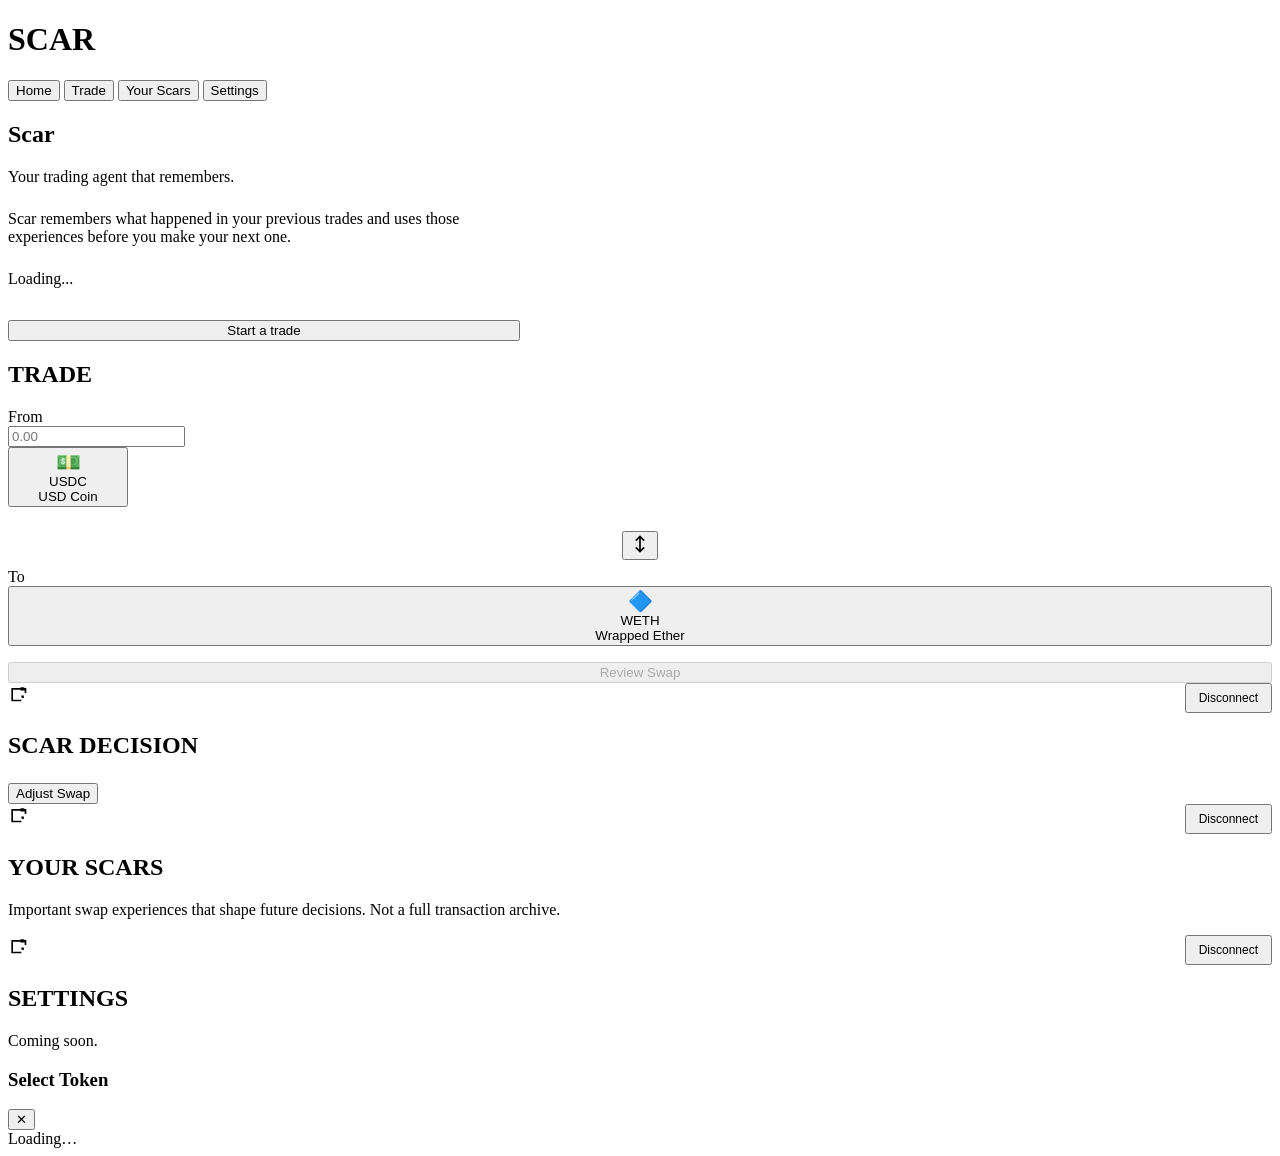
==== static/index.html @ 1508694d "phase 6: centered layout, tonal bands, mobile stacking, no-em-dash copy" ====
<!DOCTYPE html>
<html>
<head>
  <meta charset="utf-8">
  <meta name="viewport" content="width=device-width,initial-scale=1">
  <title>SCAR: Memory-Aware Swap</title>
  <link rel="stylesheet" href="/css/app.css?v=5">
</head>
<body>
  <div id="global-error" class="error-banner" style="display:none" role="alert"></div>

  <div class="container">
    <!-- Header / Nav -->
    <header class="app-header">
      <h1>SCAR</h1>
      <nav class="tabs" role="tablist">
        <button id="tab-home" class="tab active" role="tab" aria-selected="true">Home</button>
        <button id="tab-trade" class="tab" role="tab" aria-selected="false">Trade</button>
        <button id="tab-scars" class="tab" role="tab" aria-selected="false">Your Scars</button>
        <button id="tab-settings" class="tab" role="tab" aria-selected="false">Settings</button>
      </nav>
    </header>

    <!-- Screen: Home -->
    <section id="screen-home" class="screen active" aria-labelledby="home-title">
      <div class="card" style="max-width:32rem">
        <h2 id="home-title">Scar</h2>
        <p style="color:var(--muted);margin:0.5rem 0 1.5rem">
          Your trading agent that remembers.
        </p>
        <p style="color:var(--muted);margin:0.5rem 0 1.5rem">
          Scar remembers what happened in your previous trades and uses those experiences before you make your next one.
        </p>
        <div id="home-wallet-display" class="wallet-display" style="display:none;margin-bottom:1.5rem">
          <svg width="20" height="20" viewBox="0 0 24 24" fill="none" stroke="currentColor" stroke-width="2"><path d="M21 12V7H5V21H16M16 16a2 2 0 0 1 2 2v-2h-2zm4-8a2 2 0 0 0-2-2h-2v2h2z"></path></svg>
          <span id="home-wallet-address" class="wallet-address"></span>
          <span id="home-wallet-chain" class="wallet-chain"></span>
          <button id="home-btn-disconnect" class="btn btn-ghost" style="margin-left:auto;padding:0.375rem 0.75rem;font-size:0.75rem">Disconnect</button>
        </div>
        <button id="home-btn-connect" class="btn" style="width:100%;display:none">
          <svg width="20" height="20" viewBox="0 0 24 24" fill="none" stroke="currentColor" stroke-width="2"><path d="M13 2L3 14h9l-1 8 10-12h-9l1-8z"></path></svg>
          Connect Wallet
        </button>
        <div id="wallet-picker"></div>
        <p id="provider-info" class="note" style="font-family:monospace"></p>
        <div id="home-intro-actions" style="margin-top:1.5rem">
          <p id="home-meaningful-experiences" class="note">Loading...</p>
          <p id="home-avoided-trades" class="note"></p>
          <p id="home-recent-experience" class="note"></p>
          <button id="home-btn-start-trade" class="btn" style="width:100%;margin-top:1rem">Start a trade</button>
        </div>
        <p class="note" id="home-empty-state" style="display:none;margin-top:1rem">
          No scars yet. Make your first trade and Scar will remember the experiences that matter.
        </p>
      </div>
    </section>

    <!-- Screen: Trade -->
    <section id="screen-trade" class="screen" aria-labelledby="trade-title">
      <div class="wallet-display" id="trade-wallet-display" style="display:none;margin-bottom:1rem">
        <svg width="20" height="20" viewBox="0 0 24 24" fill="none" stroke="currentColor" stroke-width="2"><path d="M21 12V7H5V21H16M16 16a2 2 0 0 1 2 2v-2h-2zm4-8a2 2 0 0 0-2-2h-2v2h2z"></path></svg>
        <span id="trade-wallet-address" class="wallet-address"></span>
        <span id="trade-wallet-chain" class="wallet-chain"></span>
        <button id="trade-btn-disconnect" class="btn btn-ghost" style="margin-left:auto;padding:0.375rem 0.75rem;font-size:0.75rem">Disconnect</button>
      </div>

      <div class="card">
        <h2 id="trade-title">TRADE</h2>

        <!-- From -->
        <div style="margin-bottom:1.5rem">
          <label for="from-amount">From</label>
          <div class="input-row">
            <div style="flex:2">
              <input id="from-amount" type="number" placeholder="0.00" step="0.000001" min="0" aria-label="Amount to swap">
            </div>
            <button id="from-token-btn" class="token-selector" type="button" style="flex:1;min-width:120px" aria-label="Select from token">
              <span style="font-size:1.25rem">💵</span>
              <div>
                <div class="token-symbol">USDC</div>
                <div class="token-name">USD Coin</div>
              </div>
            </button>
          </div>
        </div>

        <!-- Swap Arrow -->
        <div style="display:flex;justify-content:center;margin:0.5rem 0">
          <button id="swap-arrow" class="swap-arrow" type="button" aria-label="Swap tokens" title="Swap">
            <svg width="20" height="20" viewBox="0 0 24 24" fill="none" stroke="currentColor" stroke-width="2"><path d="M7 16l5 5 5-5M7 8l5-5 5 5"></path><line x1="12" y1="3" x2="12" y2="21"></line></svg>
          </button>
        </div>

        <!-- To -->
        <div>
          <label>To</label>
          <button id="to-token-btn" class="token-selector" type="button" style="width:100%" aria-label="Select to token">
            <span style="font-size:1.25rem">🔷</span>
            <div>
              <div class="token-symbol">WETH</div>
              <div class="token-name">Wrapped Ether</div>
            </div>
          </button>
        </div>

        <!-- Quote loading/error -->
        <div id="quote-loading" style="display:none;align-items:center;gap:0.75rem;margin:1rem 0;color:var(--warn)">
          <span class="spinner"></span> Fetching quote…
        </div>
        <div id="quote-error" class="error-banner" style="display:none"></div>

        <!-- Review button -->
        <button id="btn-review" class="btn" style="width:100%;margin-top:1rem" disabled>
          Review Swap
        </button>
      </div>
    </section>

    <!-- Screen: Decision -->
    <section id="screen-decision" class="screen" aria-labelledby="decision-title">
      <div class="wallet-display" id="wallet-display-decision" style="display:flex;margin-bottom:1rem">
        <svg width="20" height="20" viewBox="0 0 24 24" fill="none" stroke="currentColor" stroke-width="2"><path d="M21 12V7H5V21H16M16 16a2 2 0 0 1 2 2v-2h-2zm4-8a2 2 0 0 0-2-2h-2v2h2z"></path></svg>
        <span id="wallet-address-decision" class="wallet-address"></span>
        <span id="wallet-chain-decision" class="wallet-chain"></span>
        <button id="btn-disconnect-decision" class="btn btn-ghost" style="margin-left:auto;padding:0.375rem 0.75rem;font-size:0.75rem">Disconnect</button>
      </div>

      <div class="card decision-panel">
        <h2 id="decision-title">SCAR DECISION</h2>

        <!-- Decision Banner -->
        <div id="decision-banner" class="decision-banner" role="alert">
          <div id="decision-icon" class="decision-icon"></div>
          <div class="decision-content">
            <div id="decision-title-text" class="decision-title"></div>
            <div id="decision-message" class="decision-message"></div>
          </div>
        </div>

        <!-- Details -->
        <div id="decision-details" class="decision-details"></div>

        <!-- Blocking Memory -->
        <div id="decision-memory" style="display:none"></div>

        <!-- Specialist Consultation -->
        <div id="decision-specialist" style="display:none"></div>

        <!-- Actions -->
        <div style="display:flex;gap:0.75rem;margin-top:1.5rem;flex-wrap:wrap">
          <button id="btn-confirm-swap" class="btn" style="display:none">Confirm Swap</button>
          <button id="btn-back-to-swap" class="btn btn-secondary">Adjust Swap</button>
        </div>

        <!-- Transaction Status -->
        <div id="tx-status" class="tx-status" style="display:none">
          <div class="tx-status-title"></div>
          <div class="tx-hash"></div>
        </div>
      </div>
    </section>

    <!-- Screen: Your Scars -->
    <section id="screen-scars" class="screen" aria-labelledby="history-title">
      <div class="wallet-display" id="wallet-display-history" style="display:flex;margin-bottom:1rem">
        <svg width="20" height="20" viewBox="0 0 24 24" fill="none" stroke="currentColor" stroke-width="2"><path d="M21 12V7H5V21H16M16 16a2 2 0 0 1 2 2v-2h-2zm4-8a2 2 0 0 0-2-2h-2v2h2z"></path></svg>
        <span id="wallet-address-history" class="wallet-address"></span>
        <span id="wallet-chain-history" class="wallet-chain"></span>
        <button id="btn-disconnect-history" class="btn btn-ghost" style="margin-left:auto;padding:0.375rem 0.75rem;font-size:0.75rem">Disconnect</button>
      </div>

      <div class="card">
        <h2 id="history-title">YOUR SCARS</h2>
        <p style="color:var(--muted);margin-bottom:1rem">
          Important swap experiences that shape future decisions. Not a full transaction archive.
        </p>
        <div id="history-list"></div>
        <div id="history-empty" class="empty-state" style="display:none">
          <div class="icon">🧠</div>
          <p>No important memories yet.</p>
          <p style="font-size:0.875rem">SCAR only remembers experiences that meaningfully change its decisions.</p>
        </div>
      </div>
    </section>

    <!-- Screen: Settings -->
    <section id="screen-settings" class="screen" aria-labelledby="settings-title">
      <div class="wallet-display" id="wallet-display-settings" style="display:flex;margin-bottom:1rem">
        <svg width="20" height="20" viewBox="0 0 24 24" fill="none" stroke="currentColor" stroke-width="2"><path d="M21 12V7H5V21H16M16 16a2 2 0 0 1 2 2v-2h-2zm4-8a2 2 0 0 0-2-2h-2v2h2z"></path></svg>
        <span id="wallet-address-settings" class="wallet-address"></span>
        <span id="wallet-chain-settings" class="wallet-chain"></span>
        <button id="btn-disconnect-settings" class="btn btn-ghost" style="margin-left:auto;padding:0.375rem 0.75rem;font-size:0.75rem">Disconnect</button>
      </div>

      <div class="card">
        <h2 id="settings-title">SETTINGS</h2>
        <p style="color:var(--muted);margin-bottom:1rem">
          Coming soon.
        </p>
      </div>
    </section>
  </div>

  <!-- Token Modal -->
  <div id="token-modal" class="modal-overlay" role="dialog" aria-modal="true" aria-labelledby="token-modal-title">
    <div class="modal">
      <div class="modal-header">
        <h3 id="token-modal-title">Select Token</h3>
        <button class="btn-ghost" onclick="document.getElementById('token-modal').classList.remove('active')" aria-label="Close">✕</button>
      </div>
      <div class="modal-body">
        <div id="token-modal-list"></div>
      </div>
    </div>
  </div>

  <!-- Loading Overlay -->
  <div id="loading-overlay" class="loading-overlay" role="status" aria-live="polite">
    <div class="loading-box">
      <span class="spinner" style="width:1.5rem;height:1.5rem;border-width:3px"></span>
      <span id="loading-text">Loading…</span>
    </div>
  </div>

  <script src="/js/app.js?v=6"></script>
</body>
</html>
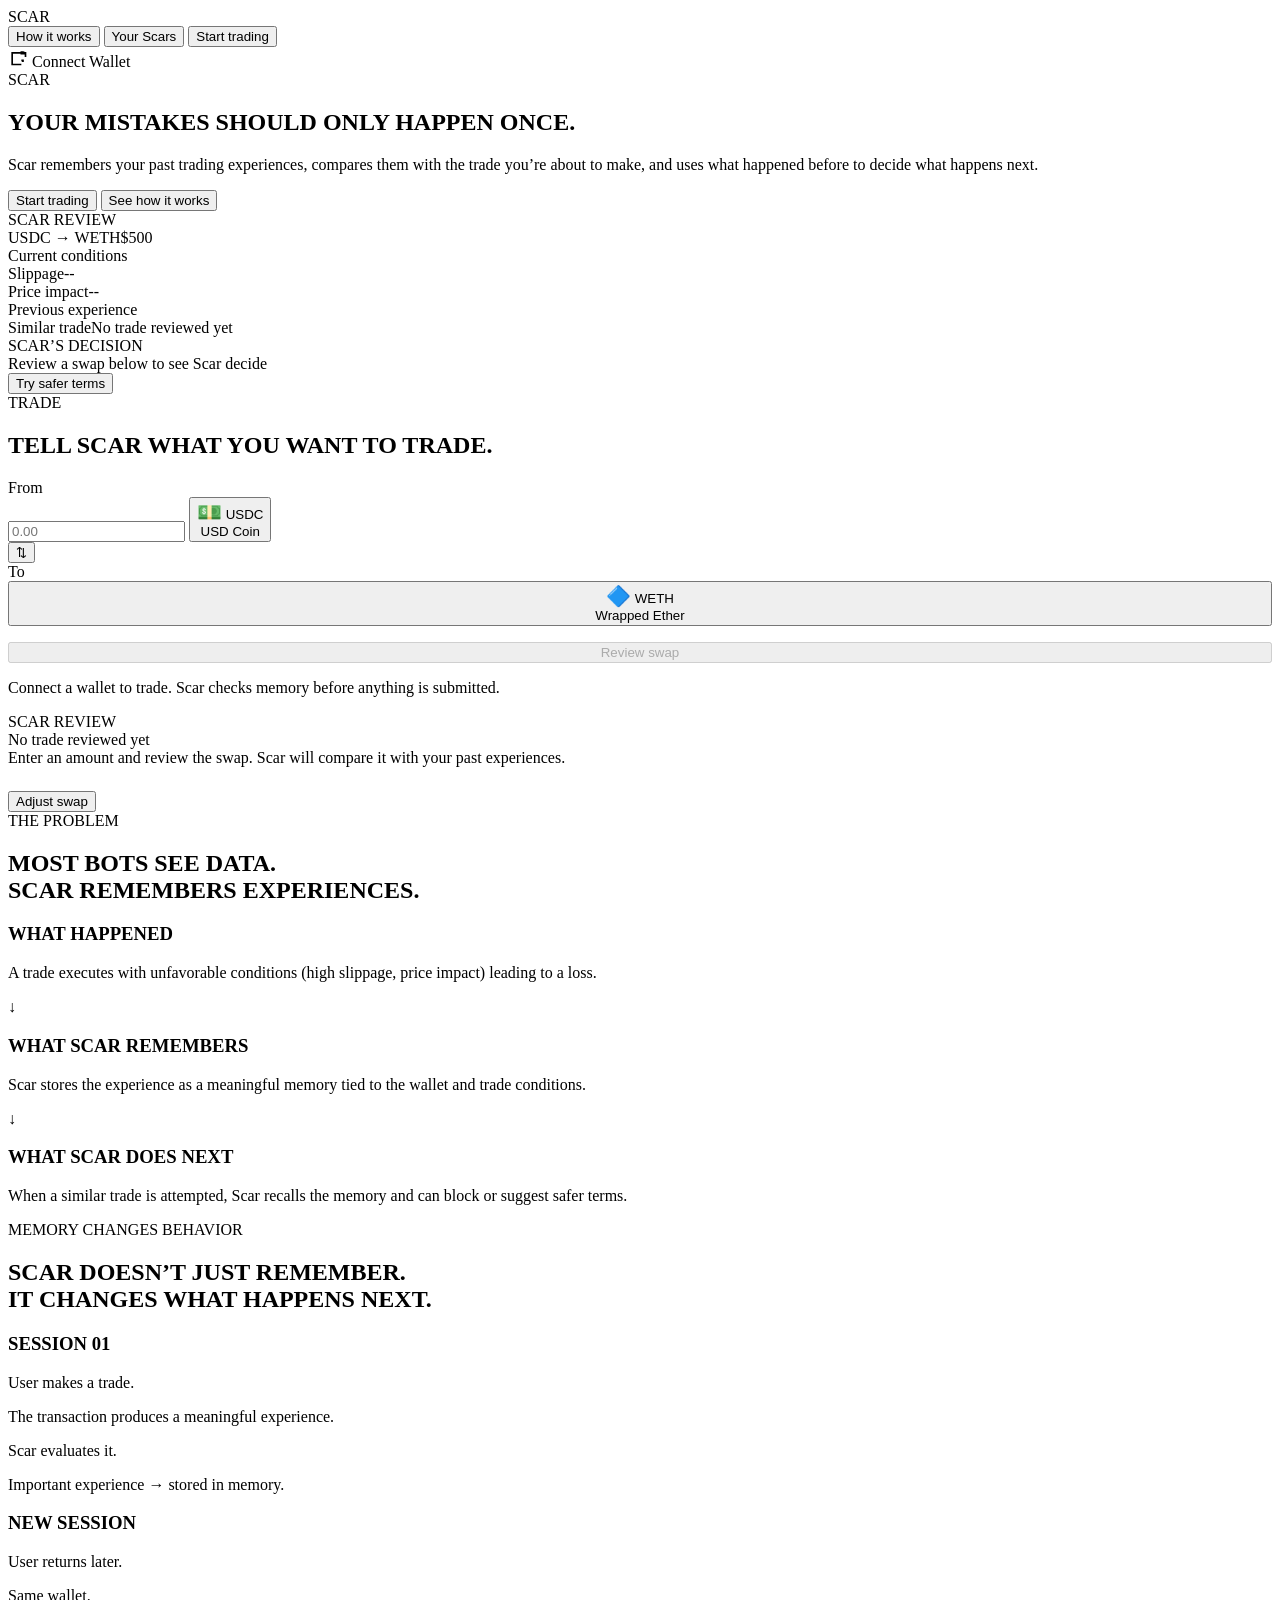
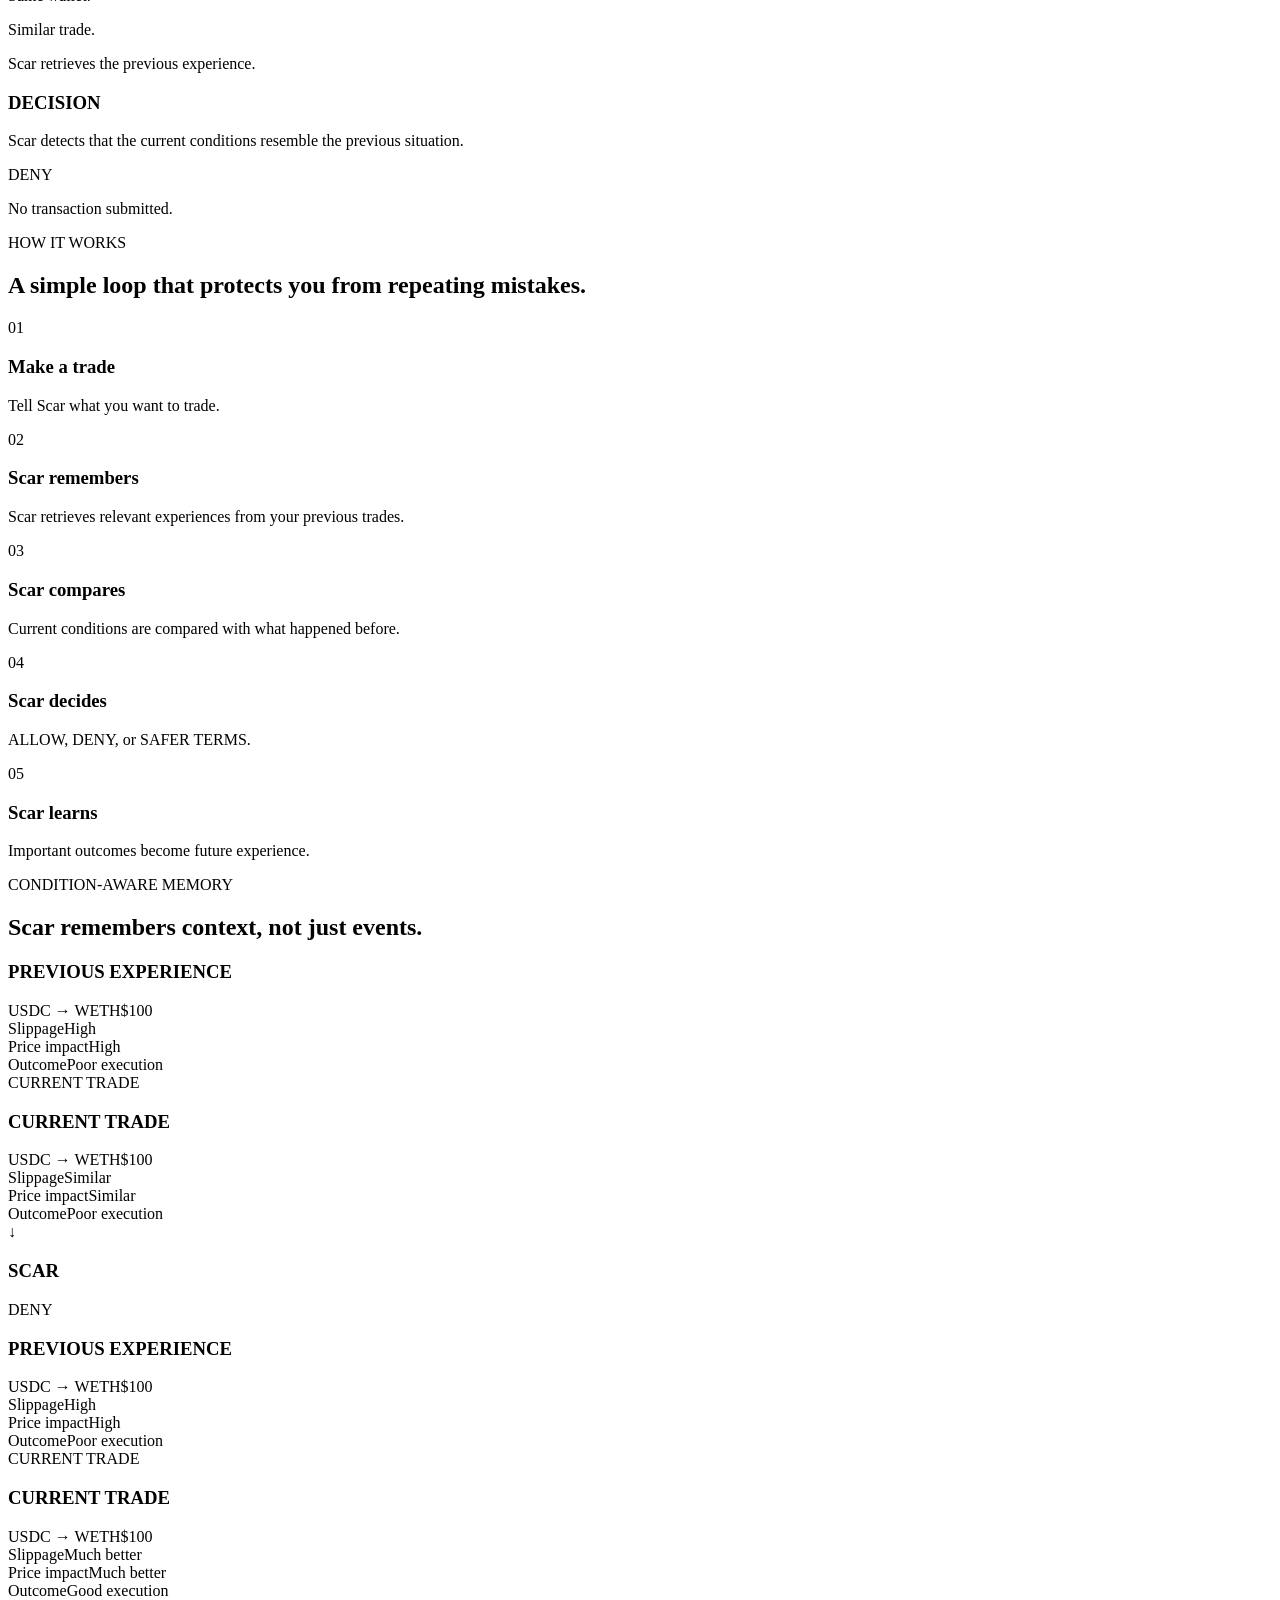
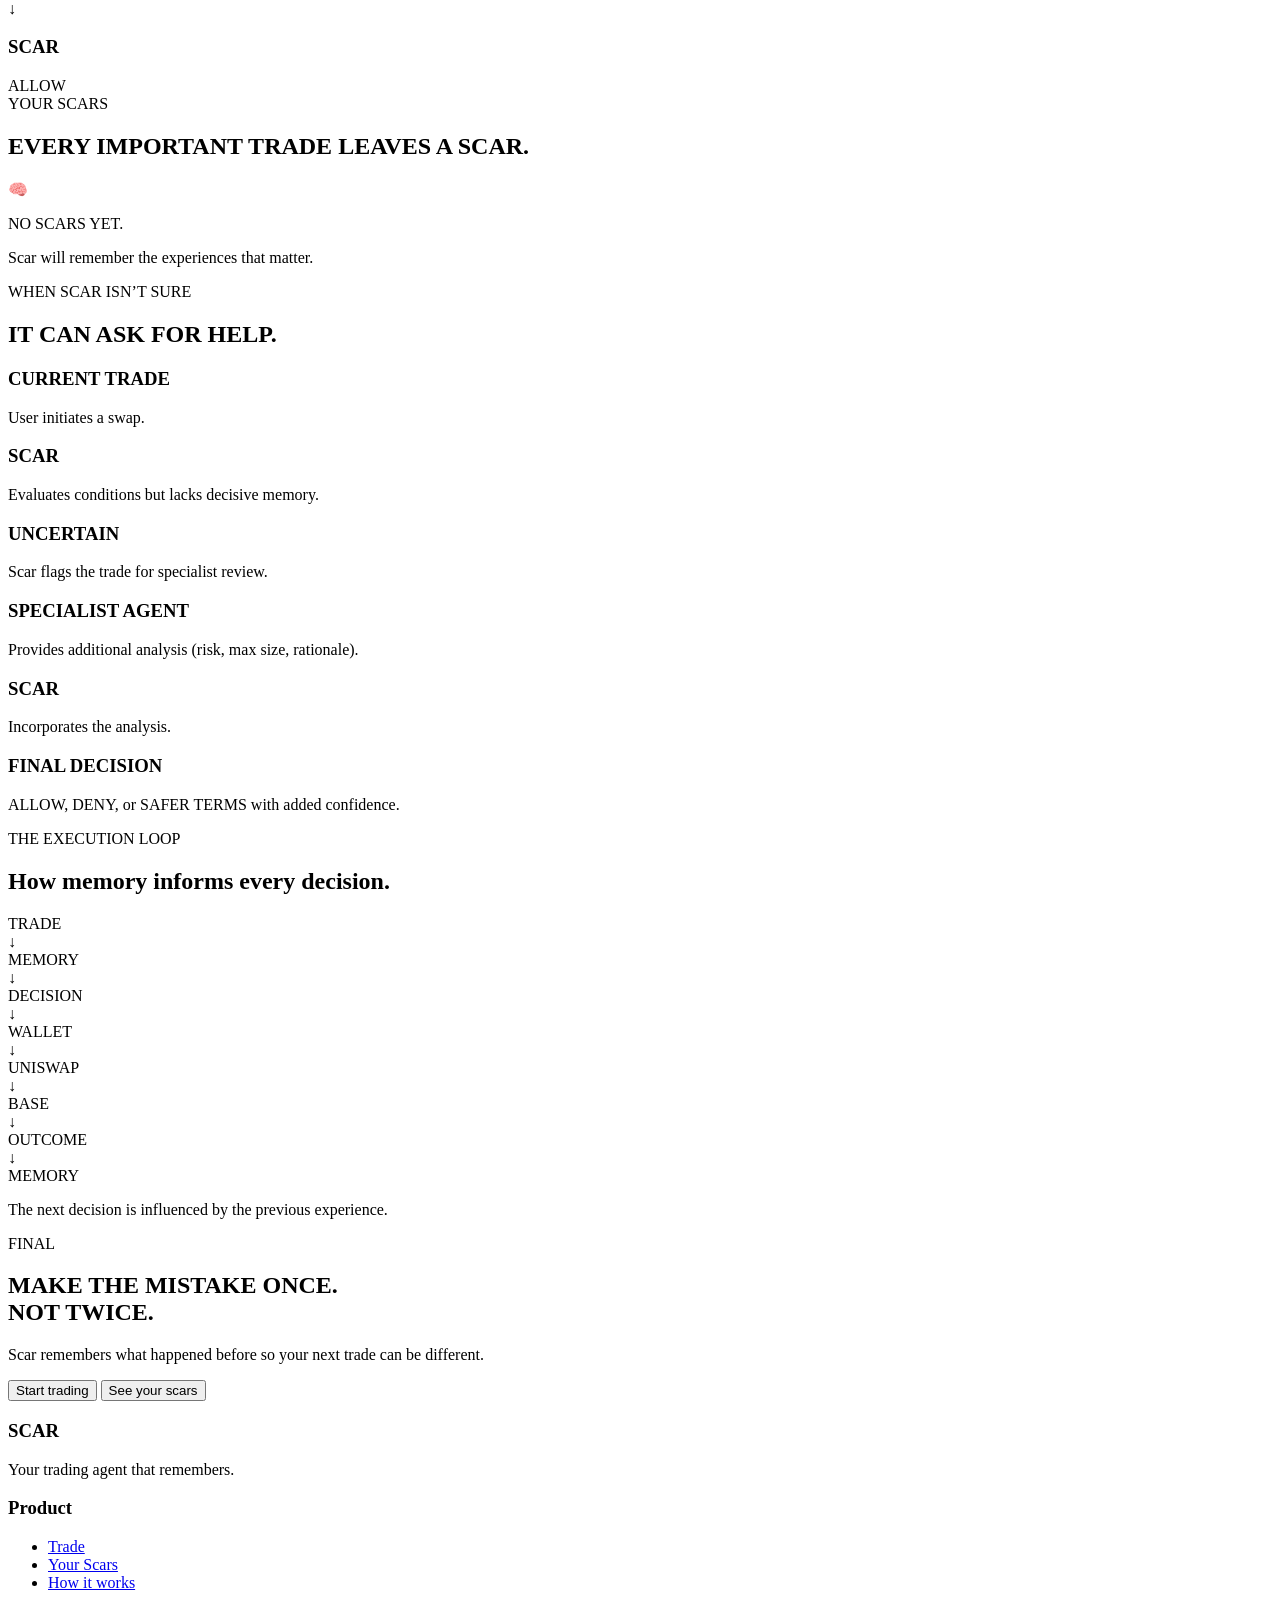
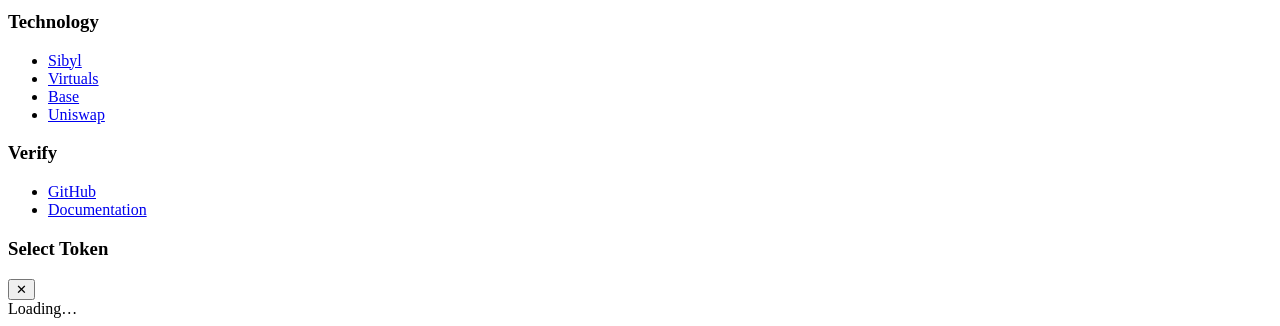
==== commit 08855d6f: "redesign: Serein-inspired editorial landing, anchor nav, embedded trade UI - Single scroll page: her" ====
--- a/static/index.html
+++ b/static/index.html
@@ -4,204 +4,424 @@
   <meta charset="utf-8">
   <meta name="viewport" content="width=device-width,initial-scale=1">
   <title>SCAR: Memory-Aware Swap</title>
-  <link rel="stylesheet" href="/css/app.css?v=5">
+  <link href="https://fonts.googleapis.com/css2?family=Figtree:wght@400;600;700&family=Merriweather:wght@700;900&display=swap" rel="stylesheet">
+  <link rel="stylesheet" href="/css/app.css?v=7">
 </head>
 <body>
   <div id="global-error" class="error-banner" style="display:none" role="alert"></div>
 
   <div class="container">
-    <!-- Header / Nav -->
-    <header class="app-header">
-      <h1>SCAR</h1>
-      <nav class="tabs" role="tablist">
-        <button id="tab-home" class="tab active" role="tab" aria-selected="true">Home</button>
-        <button id="tab-trade" class="tab" role="tab" aria-selected="false">Trade</button>
-        <button id="tab-scars" class="tab" role="tab" aria-selected="false">Your Scars</button>
-        <button id="tab-settings" class="tab" role="tab" aria-selected="false">Settings</button>
-      </nav>
+    <!-- Header -->
+    <header class="site-header">
+      <div class="header-inner">
+        <div class="logo">SCAR</div>
+        <nav class="main-nav">
+          <button class="nav-link" data-target="#how-it-works">How it works</button>
+          <button class="nav-link" data-target="#your-scars">Your Scars</button>
+          <button class="nav-link nav-cta" data-target="#trade">Start trading</button>
+        </nav>
+        <div class="wallet-button" id="wallet-button">
+          <svg width="20" height="20" viewBox="0 0 24 24" fill="none" stroke="currentColor" stroke-width="2"><path d="M21 12V7H5V21H16M16 16a2 2 0 0 1 2 2v-2h-2zm4-8a2 2 0 0 0-2-2h-2v2h2z"></path></svg>
+          <span id="wallet-label">Connect Wallet</span>
+        </div>
+      </div>
     </header>
 
-    <!-- Screen: Home -->
-    <section id="screen-home" class="screen active" aria-labelledby="home-title">
-      <div class="card" style="max-width:32rem">
-        <h2 id="home-title">Scar</h2>
-        <p style="color:var(--muted);margin:0.5rem 0 1.5rem">
-          Your trading agent that remembers.
-        </p>
-        <p style="color:var(--muted);margin:0.5rem 0 1.5rem">
-          Scar remembers what happened in your previous trades and uses those experiences before you make your next one.
-        </p>
-        <div id="home-wallet-display" class="wallet-display" style="display:none;margin-bottom:1.5rem">
-          <svg width="20" height="20" viewBox="0 0 24 24" fill="none" stroke="currentColor" stroke-width="2"><path d="M21 12V7H5V21H16M16 16a2 2 0 0 1 2 2v-2h-2zm4-8a2 2 0 0 0-2-2h-2v2h2z"></path></svg>
-          <span id="home-wallet-address" class="wallet-address"></span>
-          <span id="home-wallet-chain" class="wallet-chain"></span>
-          <button id="home-btn-disconnect" class="btn btn-ghost" style="margin-left:auto;padding:0.375rem 0.75rem;font-size:0.75rem">Disconnect</button>
-        </div>
-        <button id="home-btn-connect" class="btn" style="width:100%;display:none">
-          <svg width="20" height="20" viewBox="0 0 24 24" fill="none" stroke="currentColor" stroke-width="2"><path d="M13 2L3 14h9l-1 8 10-12h-9l1-8z"></path></svg>
-          Connect Wallet
-        </button>
-        <div id="wallet-picker"></div>
-        <p id="provider-info" class="note" style="font-family:monospace"></p>
-        <div id="home-intro-actions" style="margin-top:1.5rem">
-          <p id="home-meaningful-experiences" class="note">Loading...</p>
-          <p id="home-avoided-trades" class="note"></p>
-          <p id="home-recent-experience" class="note"></p>
-          <button id="home-btn-start-trade" class="btn" style="width:100%;margin-top:1rem">Start a trade</button>
-        </div>
-        <p class="note" id="home-empty-state" style="display:none;margin-top:1rem">
-          No scars yet. Make your first trade and Scar will remember the experiences that matter.
-        </p>
-      </div>
-    </section>
-
-    <!-- Screen: Trade -->
-    <section id="screen-trade" class="screen" aria-labelledby="trade-title">
-      <div class="wallet-display" id="trade-wallet-display" style="display:none;margin-bottom:1rem">
-        <svg width="20" height="20" viewBox="0 0 24 24" fill="none" stroke="currentColor" stroke-width="2"><path d="M21 12V7H5V21H16M16 16a2 2 0 0 1 2 2v-2h-2zm4-8a2 2 0 0 0-2-2h-2v2h2z"></path></svg>
-        <span id="trade-wallet-address" class="wallet-address"></span>
-        <span id="trade-wallet-chain" class="wallet-chain"></span>
-        <button id="trade-btn-disconnect" class="btn btn-ghost" style="margin-left:auto;padding:0.375rem 0.75rem;font-size:0.75rem">Disconnect</button>
-      </div>
-
-      <div class="card">
-        <h2 id="trade-title">TRADE</h2>
-
-        <!-- From -->
-        <div style="margin-bottom:1.5rem">
-          <label for="from-amount">From</label>
-          <div class="input-row">
-            <div style="flex:2">
-              <input id="from-amount" type="number" placeholder="0.00" step="0.000001" min="0" aria-label="Amount to swap">
-            </div>
-            <button id="from-token-btn" class="token-selector" type="button" style="flex:1;min-width:120px" aria-label="Select from token">
-              <span style="font-size:1.25rem">💵</span>
-              <div>
-                <div class="token-symbol">USDC</div>
-                <div class="token-name">USD Coin</div>
+    <!-- Hero -->
+    <section class="hero" id="hero">
+      <div class="hero-content">
+        <div class="eyebrow">SCAR</div>
+        <h1 class="hero-title">YOUR MISTAKES SHOULD ONLY HAPPEN ONCE.</h1>
+        <p class="hero-text">Scar remembers your past trading experiences, compares them with the trade you’re about to make, and uses what happened before to decide what happens next.</p>
+        <div class="hero-actions">
+          <button class="btn btn-primary" id="btn-start-trade">Start trading</button>
+          <button class="btn btn-secondary" id="btn-see-how">See how it works</button>
+        </div>
+        <div class="hero-demo">
+          <div class="demo-card">
+            <div class="demo-header">SCAR REVIEW</div>
+            <div class="demo-row"><span class="demo-label">USDC → WETH</span><span class="demo-value">$500</span></div>
+            <div class="demo-divider"></div>
+            <div class="demo-row"><span class="demo-label">Current conditions</span></div>
+            <div class="demo-row"><span class="demo-label">Slippage</span><span class="demo-value" id="demo-slippage">--</span></div>
+            <div class="demo-row"><span class="demo-label">Price impact</span><span class="demo-value" id="demo-impact">--</span></div>
+            <div class="demo-divider"></div>
+            <div class="demo-row"><span class="demo-label">Previous experience</span></div>
+            <div class="demo-row"><span class="demo-label">Similar trade</span><span class="demo-value" id="demo-previous">No trade reviewed yet</span></div>
+            <div class="demo-divider"></div>
+            <div class="demo-row"><span class="demo-label">SCAR’S DECISION</span></div>
+            <div class="demo-row"><span class="demo-label" id="demo-decision">Review a swap below to see Scar decide</span></div>
+            <button class="demo-btn" id="demo-try-safer">Try safer terms</button>
+          </div>
+        </div>
+      </div>
+    </section>
+
+    <!-- Trade: the real product UI, embedded in the page -->
+    <section class="section" id="trade">
+      <div class="section-header">
+        <div class="section-eyebrow">TRADE</div>
+        <h2 class="section-title">TELL SCAR WHAT YOU WANT TO TRADE.</h2>
+      </div>
+      <div class="section-body">
+        <div class="trade-grid">
+          <div class="trade-card">
+            <div class="field">
+              <label for="from-amount">From</label>
+              <div class="input-row">
+                <input id="from-amount" type="number" placeholder="0.00" step="0.000001" min="0" aria-label="Amount to swap">
+                <button id="from-token-btn" class="token-selector" type="button" aria-label="Select from token">
+                  <span style="font-size:1.25rem">💵</span>
+                  <span><span class="token-symbol">USDC</span><br><span class="token-name">USD Coin</span></span>
+                </button>
               </div>
-            </button>
-          </div>
-        </div>
-
-        <!-- Swap Arrow -->
-        <div style="display:flex;justify-content:center;margin:0.5rem 0">
-          <button id="swap-arrow" class="swap-arrow" type="button" aria-label="Swap tokens" title="Swap">
-            <svg width="20" height="20" viewBox="0 0 24 24" fill="none" stroke="currentColor" stroke-width="2"><path d="M7 16l5 5 5-5M7 8l5-5 5 5"></path><line x1="12" y1="3" x2="12" y2="21"></line></svg>
-          </button>
-        </div>
-
-        <!-- To -->
-        <div>
-          <label>To</label>
-          <button id="to-token-btn" class="token-selector" type="button" style="width:100%" aria-label="Select to token">
-            <span style="font-size:1.25rem">🔷</span>
-            <div>
-              <div class="token-symbol">WETH</div>
-              <div class="token-name">Wrapped Ether</div>
-            </div>
-          </button>
-        </div>
-
-        <!-- Quote loading/error -->
-        <div id="quote-loading" style="display:none;align-items:center;gap:0.75rem;margin:1rem 0;color:var(--warn)">
-          <span class="spinner"></span> Fetching quote…
-        </div>
-        <div id="quote-error" class="error-banner" style="display:none"></div>
-
-        <!-- Review button -->
-        <button id="btn-review" class="btn" style="width:100%;margin-top:1rem" disabled>
-          Review Swap
-        </button>
-      </div>
-    </section>
-
-    <!-- Screen: Decision -->
-    <section id="screen-decision" class="screen" aria-labelledby="decision-title">
-      <div class="wallet-display" id="wallet-display-decision" style="display:flex;margin-bottom:1rem">
-        <svg width="20" height="20" viewBox="0 0 24 24" fill="none" stroke="currentColor" stroke-width="2"><path d="M21 12V7H5V21H16M16 16a2 2 0 0 1 2 2v-2h-2zm4-8a2 2 0 0 0-2-2h-2v2h2z"></path></svg>
-        <span id="wallet-address-decision" class="wallet-address"></span>
-        <span id="wallet-chain-decision" class="wallet-chain"></span>
-        <button id="btn-disconnect-decision" class="btn btn-ghost" style="margin-left:auto;padding:0.375rem 0.75rem;font-size:0.75rem">Disconnect</button>
-      </div>
-
-      <div class="card decision-panel">
-        <h2 id="decision-title">SCAR DECISION</h2>
-
-        <!-- Decision Banner -->
-        <div id="decision-banner" class="decision-banner" role="alert">
-          <div id="decision-icon" class="decision-icon"></div>
-          <div class="decision-content">
-            <div id="decision-title-text" class="decision-title"></div>
-            <div id="decision-message" class="decision-message"></div>
-          </div>
-        </div>
-
-        <!-- Details -->
-        <div id="decision-details" class="decision-details"></div>
-
-        <!-- Blocking Memory -->
-        <div id="decision-memory" style="display:none"></div>
-
-        <!-- Specialist Consultation -->
-        <div id="decision-specialist" style="display:none"></div>
-
-        <!-- Actions -->
-        <div style="display:flex;gap:0.75rem;margin-top:1.5rem;flex-wrap:wrap">
-          <button id="btn-confirm-swap" class="btn" style="display:none">Confirm Swap</button>
-          <button id="btn-back-to-swap" class="btn btn-secondary">Adjust Swap</button>
-        </div>
-
-        <!-- Transaction Status -->
-        <div id="tx-status" class="tx-status" style="display:none">
-          <div class="tx-status-title"></div>
-          <div class="tx-hash"></div>
-        </div>
-      </div>
-    </section>
-
-    <!-- Screen: Your Scars -->
-    <section id="screen-scars" class="screen" aria-labelledby="history-title">
-      <div class="wallet-display" id="wallet-display-history" style="display:flex;margin-bottom:1rem">
-        <svg width="20" height="20" viewBox="0 0 24 24" fill="none" stroke="currentColor" stroke-width="2"><path d="M21 12V7H5V21H16M16 16a2 2 0 0 1 2 2v-2h-2zm4-8a2 2 0 0 0-2-2h-2v2h2z"></path></svg>
-        <span id="wallet-address-history" class="wallet-address"></span>
-        <span id="wallet-chain-history" class="wallet-chain"></span>
-        <button id="btn-disconnect-history" class="btn btn-ghost" style="margin-left:auto;padding:0.375rem 0.75rem;font-size:0.75rem">Disconnect</button>
-      </div>
-
-      <div class="card">
-        <h2 id="history-title">YOUR SCARS</h2>
-        <p style="color:var(--muted);margin-bottom:1rem">
-          Important swap experiences that shape future decisions. Not a full transaction archive.
-        </p>
-        <div id="history-list"></div>
-        <div id="history-empty" class="empty-state" style="display:none">
-          <div class="icon">🧠</div>
-          <p>No important memories yet.</p>
-          <p style="font-size:0.875rem">SCAR only remembers experiences that meaningfully change its decisions.</p>
-        </div>
-      </div>
-    </section>
-
-    <!-- Screen: Settings -->
-    <section id="screen-settings" class="screen" aria-labelledby="settings-title">
-      <div class="wallet-display" id="wallet-display-settings" style="display:flex;margin-bottom:1rem">
-        <svg width="20" height="20" viewBox="0 0 24 24" fill="none" stroke="currentColor" stroke-width="2"><path d="M21 12V7H5V21H16M16 16a2 2 0 0 1 2 2v-2h-2zm4-8a2 2 0 0 0-2-2h-2v2h2z"></path></svg>
-        <span id="wallet-address-settings" class="wallet-address"></span>
-        <span id="wallet-chain-settings" class="wallet-chain"></span>
-        <button id="btn-disconnect-settings" class="btn btn-ghost" style="margin-left:auto;padding:0.375rem 0.75rem;font-size:0.75rem">Disconnect</button>
-      </div>
-
-      <div class="card">
-        <h2 id="settings-title">SETTINGS</h2>
-        <p style="color:var(--muted);margin-bottom:1rem">
-          Coming soon.
-        </p>
-      </div>
-    </section>
+            </div>
+            <div class="swap-arrow-row">
+              <button id="swap-arrow" class="swap-arrow" type="button" aria-label="Swap tokens" title="Swap">⇅</button>
+            </div>
+            <div class="field">
+              <label>To</label>
+              <button id="to-token-btn" class="token-selector" type="button" style="width:100%" aria-label="Select to token">
+                <span style="font-size:1.25rem">🔷</span>
+                <span><span class="token-symbol">WETH</span><br><span class="token-name">Wrapped Ether</span></span>
+              </button>
+            </div>
+            <div id="quote-loading" style="display:none;align-items:center;gap:0.75rem;margin:1rem 0">Fetching quote…</div>
+            <div id="quote-error" class="error-banner" style="display:none"></div>
+            <button id="btn-review" class="btn btn-primary" style="width:100%;margin-top:1rem" disabled>Review swap</button>
+            <p class="note">Connect a wallet to trade. Scar checks memory before anything is submitted.</p>
+          </div>
+          <div class="trade-card" id="decision-card">
+            <div class="demo-header">SCAR REVIEW</div>
+            <div id="decision-banner" class="decision-banner" role="alert">
+              <div id="decision-icon" class="decision-icon"></div>
+              <div class="decision-content">
+                <div id="decision-title-text" class="decision-title">No trade reviewed yet</div>
+                <div id="decision-message" class="decision-message">Enter an amount and review the swap. Scar will compare it with your past experiences.</div>
+              </div>
+            </div>
+            <div id="decision-details" class="decision-details"></div>
+            <div id="decision-memory" style="display:none"></div>
+            <div id="decision-specialist" style="display:none"></div>
+            <div style="display:flex;gap:0.75rem;margin-top:1.5rem;flex-wrap:wrap">
+              <button id="btn-confirm-swap" class="btn btn-primary" style="display:none">Confirm swap</button>
+              <button id="btn-back-to-swap" class="btn btn-secondary">Adjust swap</button>
+            </div>
+            <div id="tx-status" class="tx-status" style="display:none">
+              <div class="tx-status-title"></div>
+              <div class="tx-hash"></div>
+            </div>
+          </div>
+        </div>
+      </div>
+    </section>
+
+    <!-- Problem -->
+    <section class="section" id="problem">
+      <div class="section-header">
+        <div class="section-eyebrow">THE PROBLEM</div>
+        <h2 class="section-title">MOST BOTS SEE DATA.<br>SCAR REMEMBERS EXPERIENCES.</h2>
+      </div>
+      <div class="section-body">
+        <div class="progression">
+          <div class="step">
+            <h3>WHAT HAPPENED</h3>
+            <p>A trade executes with unfavorable conditions (high slippage, price impact) leading to a loss.</p>
+          </div>
+          <div class="arrow">↓</div>
+          <div class="step">
+            <h3>WHAT SCAR REMEMBERS</h3>
+            <p>Scar stores the experience as a meaningful memory tied to the wallet and trade conditions.</p>
+          </div>
+          <div class="arrow">↓</div>
+          <div class="step">
+            <h3>WHAT SCAR DOES NEXT</h3>
+            <p>When a similar trade is attempted, Scar recalls the memory and can block or suggest safer terms.</p>
+          </div>
+        </div>
+      </div>
+    </section>
+
+    <!-- Memory changes behavior -->
+    <section class="section" id="memory-behavior">
+      <div class="section-header">
+        <div class="section-eyebrow">MEMORY CHANGES BEHAVIOR</div>
+        <h2 class="section-title">SCAR DOESN’T JUST REMEMBER.<br>IT CHANGES WHAT HAPPENS NEXT.</h2>
+      </div>
+      <div class="section-body">
+        <div class="timeline">
+          <div class="timeline-block">
+            <h3>SESSION 01</h3>
+            <p>User makes a trade.</p>
+            <p>The transaction produces a meaningful experience.</p>
+            <p>Scar evaluates it.</p>
+            <p><span class="badge badge-important">Important experience → stored in memory.</span></p>
+          </div>
+          <div class="timeline-divider"></div>
+          <div class="timeline-block">
+            <h3>NEW SESSION</h3>
+            <p>User returns later.</p>
+            <p>Same wallet.</p>
+            <p>Similar trade.</p>
+            <p>Scar retrieves the previous experience.</p>
+          </div>
+          <div class="timeline-divider"></div>
+          <div class="timeline-block">
+            <h3>DECISION</h3>
+            <p>Scar detects that the current conditions resemble the previous situation.</p>
+            <p><span class="decision deny">DENY</span></p>
+            <p><span class="outcome">No transaction submitted.</span></p>
+          </div>
+        </div>
+      </div>
+    </section>
+
+    <!-- How it works -->
+    <section class="section" id="how-it-works">
+      <div class="section-header">
+        <div class="section-eyebrow">HOW IT WORKS</div>
+        <h2 class="section-title">A simple loop that protects you from repeating mistakes.</h2>
+      </div>
+      <div class="steps">
+        <div class="step">
+          <div class="step-number">01</div>
+          <div class="step-content">
+            <h3>Make a trade</h3>
+            <p>Tell Scar what you want to trade.</p>
+          </div>
+        </div>
+        <div class="step">
+          <div class="step-number">02</div>
+          <div class="step-content">
+            <h3>Scar remembers</h3>
+            <p>Scar retrieves relevant experiences from your previous trades.</p>
+          </div>
+        </div>
+        <div class="step">
+          <div class="step-number">03</div>
+          <div class="step-content">
+            <h3>Scar compares</h3>
+            <p>Current conditions are compared with what happened before.</p>
+          </div>
+        </div>
+        <div class="step">
+          <div class="step-number">04</div>
+          <div class="step-content">
+            <h3>Scar decides</h3>
+            <p>ALLOW, DENY, or SAFER TERMS.</p>
+          </div>
+        </div>
+        <div class="step">
+          <div class="step-number">05</div>
+          <div class="step-content">
+            <h3>Scar learns</h3>
+            <p>Important outcomes become future experience.</p>
+          </div>
+        </div>
+      </div>
+    </section>
+
+    <!-- Condition-aware memory -->
+    <section class="section" id="condition-aware">
+      <div class="section-header">
+        <div class="section-eyebrow">CONDITION-AWARE MEMORY</div>
+        <h2 class="section-title">Scar remembers context, not just events.</h2>
+      </div>
+      <div class="section-body">
+        <div class="comparison">
+          <div class="comparison-column">
+            <h3>PREVIOUS EXPERIENCE</h3>
+            <div class="comparison-item"><span class="label">USDC → WETH</span><span class="value">$100</span></div>
+            <div class="comparison-item"><span class="label">Slippage</span><span class="value">High</span></div>
+            <div class="comparison-item"><span class="label">Price impact</span><span class="value">High</span></div>
+            <div class="comparison-item"><span class="label">Outcome</span><span class="value badge badge-bad">Poor execution</span></div>
+          </div>
+          <div class="comparison-column vs">
+            <div class="vs-label">CURRENT TRADE</div>
+          </div>
+          <div class="comparison-column">
+            <h3>CURRENT TRADE</h3>
+            <div class="comparison-item"><span class="label">USDC → WETH</span><span class="value">$100</span></div>
+            <div class="comparison-item"><span class="label">Slippage</span><span class="value">Similar</span></div>
+            <div class="comparison-item"><span class="label">Price impact</span><span class="value">Similar</span></div>
+            <div class="comparison-item"><span class="label">Outcome</span><span class="value badge badge-bad">Poor execution</span></div>
+          </div>
+          <div class="comparison-column arrow">
+            <div class="arrow-box">↓</div>
+          </div>
+          <div class="comparison-column">
+            <h3>SCAR</h3>
+            <div class="decision deny">DENY</div>
+          </div>
+        </div>
+        <div class="divider"></div>
+        <div class="comparison">
+          <div class="comparison-column">
+            <h3>PREVIOUS EXPERIENCE</h3>
+            <div class="comparison-item"><span class="label">USDC → WETH</span><span class="value">$100</span></div>
+            <div class="comparison-item"><span class="label">Slippage</span><span class="value">High</span></div>
+            <div class="comparison-item"><span class="label">Price impact</span><span class="value">High</span></div>
+            <div class="comparison-item"><span class="label">Outcome</span><span class="value badge badge-bad">Poor execution</span></div>
+          </div>
+          <div class="comparison-column vs">
+            <div class="vs-label">CURRENT TRADE</div>
+          </div>
+          <div class="comparison-column">
+            <h3>CURRENT TRADE</h3>
+            <div class="comparison-item"><span class="label">USDC → WETH</span><span class="value">$100</span></div>
+            <div class="comparison-item"><span class="label">Slippage</span><span class="value">Much better</span></div>
+            <div class="comparison-item"><span class="label">Price impact</span><span class="value">Much better</span></div>
+            <div class="comparison-item"><span class="label">Outcome</span><span class="value badge badge-good">Good execution</span></div>
+          </div>
+          <div class="comparison-column arrow">
+            <div class="arrow-box">↓</div>
+          </div>
+          <div class="comparison-column">
+            <h3>SCAR</h3>
+            <div class="decision allow">ALLOW</div>
+          </div>
+        </div>
+      </div>
+    </section>
+
+    <!-- Your Scars -->
+    <section class="section" id="your-scars">
+      <div class="section-header">
+        <div class="section-eyebrow">YOUR SCARS</div>
+        <h2 class="section-title">EVERY IMPORTANT TRADE LEAVES A SCAR.</h2>
+      </div>
+      <div class="section-body">
+        <div id="scars-list" class="scars-list">
+          <!-- memories will be injected here -->
+        </div>
+        <div id="scars-empty" class="empty-state">
+          <div class="empty-icon">🧠</div>
+          <p>NO SCARS YET.</p>
+          <p>Scar will remember the experiences that matter.</p>
+        </div>
+      </div>
+    </section>
+
+    <!-- When scar isn't sure -->
+    <section class="section" id="uncertain">
+      <div class="section-header">
+        <div class="section-eyebrow">WHEN SCAR ISN’T SURE</div>
+        <h2 class="section-title">IT CAN ASK FOR HELP.</h2>
+      </div>
+      <div class="section-body">
+        <div class="timeline">
+          <div class="timeline-block">
+            <h3>CURRENT TRADE</h3>
+            <p>User initiates a swap.</p>
+          </div>
+          <div class="timeline-divider"></div>
+          <div class="timeline-block">
+            <h3>SCAR</h3>
+            <p>Evaluates conditions but lacks decisive memory.</p>
+          </div>
+          <div class="timeline-divider"></div>
+          <div class="timeline-block">
+            <h3>UNCERTAIN</h3>
+            <p>Scar flags the trade for specialist review.</p>
+          </div>
+          <div class="timeline-divider"></div>
+          <div class="timeline-block">
+            <h3>SPECIALIST AGENT</h3>
+            <p>Provides additional analysis (risk, max size, rationale).</p>
+          </div>
+          <div class="timeline-divider"></div>
+          <div class="timeline-block">
+            <h3>SCAR</h3>
+            <p>Incorporates the analysis.</p>
+          </div>
+          <div class="timeline-divider"></div>
+          <div class="timeline-block">
+            <h3>FINAL DECISION</h3>
+            <p>ALLOW, DENY, or SAFER TERMS with added confidence.</p>
+          </div>
+        </div>
+      </div>
+    </section>
+
+    <!-- Execution loop -->
+    <section class="section" id="execution-loop">
+      <div class="section-header">
+        <div class="section-eyebrow">THE EXECUTION LOOP</div>
+        <h2 class="section-title">How memory informs every decision.</h2>
+      </div>
+      <div class="section-body">
+        <div class="loop">
+          <div class="loop-item"><span class="label">TRADE</span></div>
+          <div class="loop-arrow">↓</div>
+          <div class="loop-item"><span class="label">MEMORY</span></div>
+          <div class="loop-arrow">↓</div>
+          <div class="loop-item"><span class="label">DECISION</span></div>
+          <div class="loop-arrow">↓</div>
+          <div class="loop-item"><span class="label">WALLET</span></div>
+          <div class="loop-arrow">↓</div>
+          <div class="loop-item"><span class="label">UNISWAP</span></div>
+          <div class="loop-arrow">↓</div>
+          <div class="loop-item"><span class="label">BASE</span></div>
+          <div class="loop-arrow">↓</div>
+          <div class="loop-item"><span class="label">OUTCOME</span></div>
+          <div class="loop-arrow">↓</div>
+          <div class="loop-item"><span class="label">MEMORY</span></div>
+        </div>
+        <p class="loop-note">The next decision is influenced by the previous experience.</p>
+      </div>
+    </section>
+
+    <!-- Final CTA -->
+    <section class="section cta-section" id="final-cta">
+      <div class="section-header">
+        <div class="section-eyebrow">FINAL</div>
+        <h2 class="section-title">MAKE THE MISTAKE ONCE.<br>NOT TWICE.</h2>
+      </div>
+      <div class="section-body">
+        <p class="cta-text">Scar remembers what happened before so your next trade can be different.</p>
+        <div class="cta-actions">
+          <button class="btn btn-primary" id="btn-final-start">Start trading</button>
+          <button class="btn btn-secondary" id="btn-final-scars">See your scars</button>
+        </div>
+      </div>
+    </section>
+
+    <!-- Footer -->
+    <footer class="site-footer">
+      <div class="footer-content">
+        <div class="footer-column">
+          <h3>SCAR</h3>
+          <p>Your trading agent that remembers.</p>
+        </div>
+        <div class="footer-column">
+          <h3>Product</h3>
+          <ul>
+            <li><a href="#">Trade</a></li>
+            <li><a href="#">Your Scars</a></li>
+            <li><a href="#">How it works</a></li>
+          </ul>
+        </div>
+        <div class="footer-column">
+          <h3>Technology</h3>
+          <ul>
+            <li><a href="#">Sibyl</a></li>
+            <li><a href="#">Virtuals</a></li>
+            <li><a href="#">Base</a></li>
+            <li><a href="#">Uniswap</a></li>
+          </ul>
+        </div>
+        <div class="footer-column">
+          <h3>Verify</h3>
+          <ul>
+            <li><a href="https://github.com/uyscuttyy/Scar">GitHub</a></li>
+            <li><a href="#">Documentation</a></li>
+          </ul>
+        </div>
+      </div>
+    </footer>
   </div>
 
-  <!-- Token Modal -->
+  <!-- Token Modal (reuse) -->
   <div id="token-modal" class="modal-overlay" role="dialog" aria-modal="true" aria-labelledby="token-modal-title">
     <div class="modal">
       <div class="modal-header">
@@ -222,6 +442,6 @@
     </div>
   </div>
 
-  <script src="/js/app.js?v=6"></script>
+  <script src="/js/app.js?v=7"></script>
 </body>
 </html>
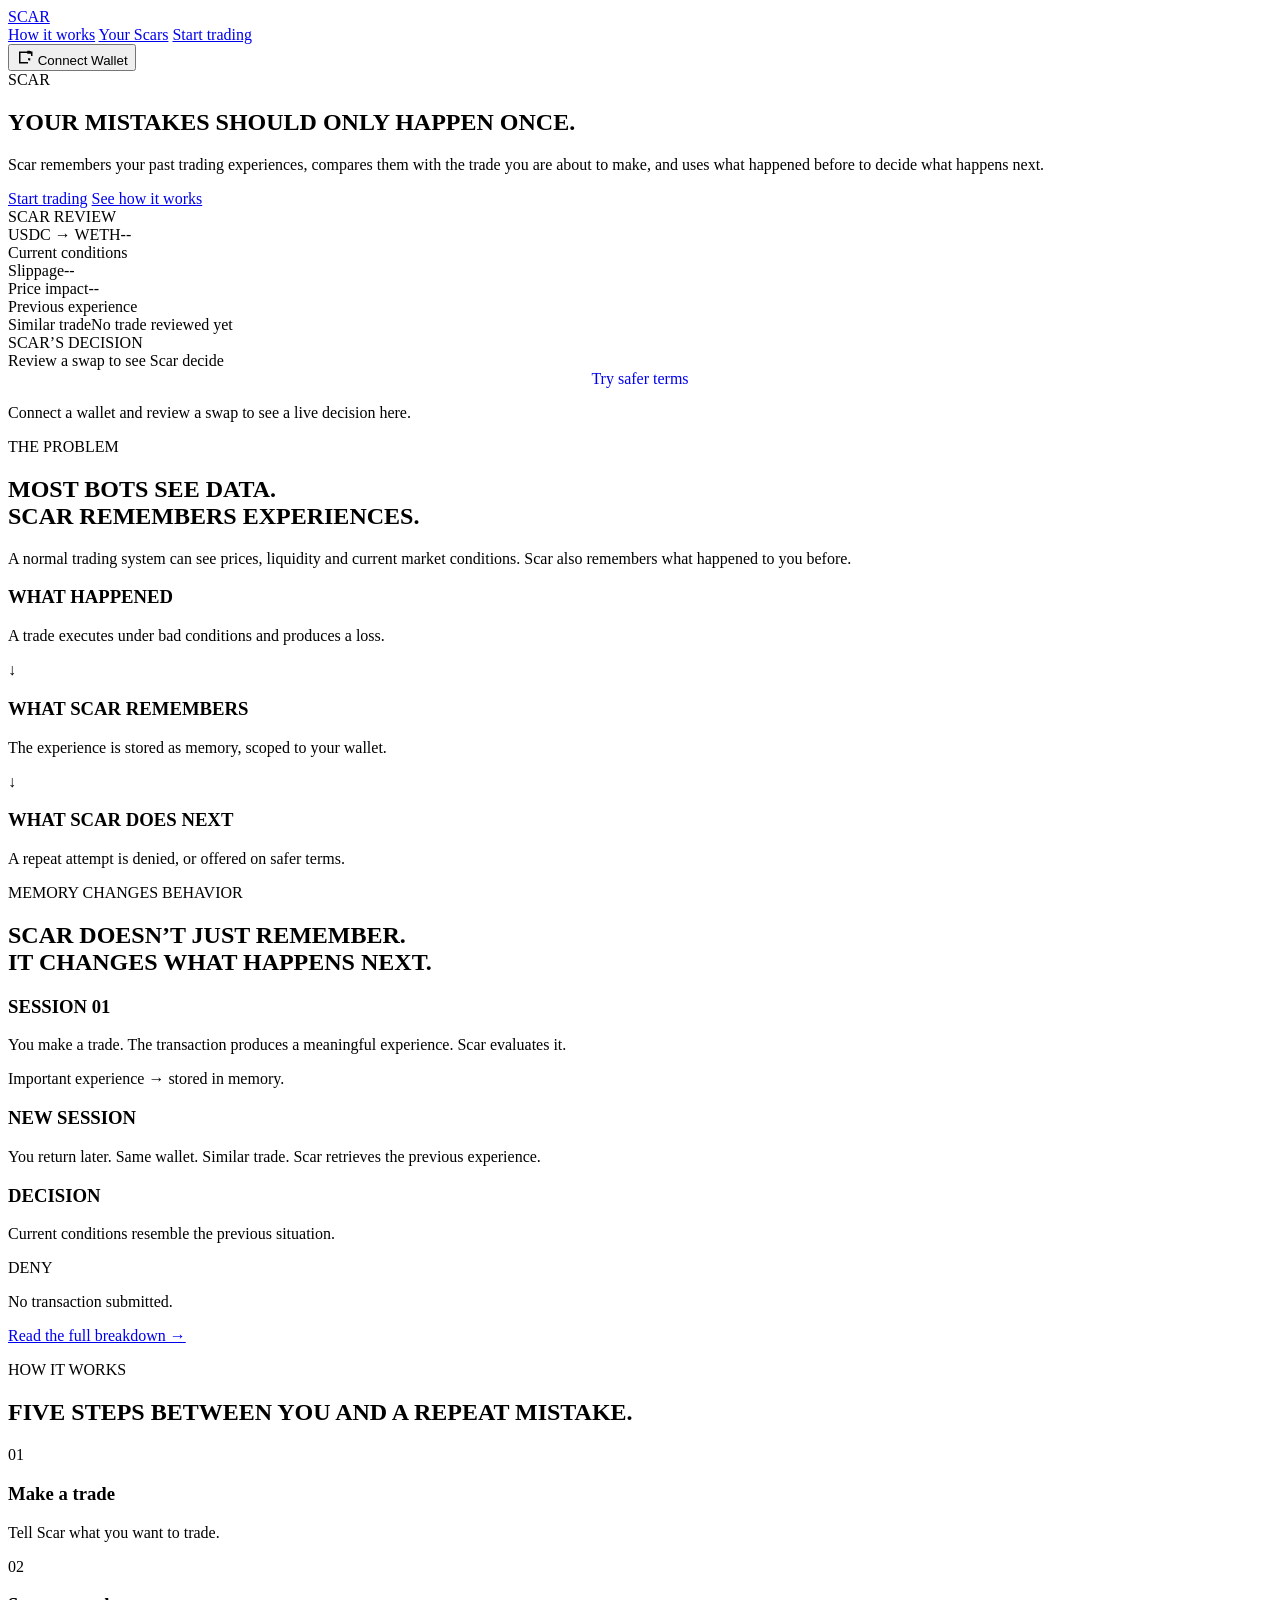
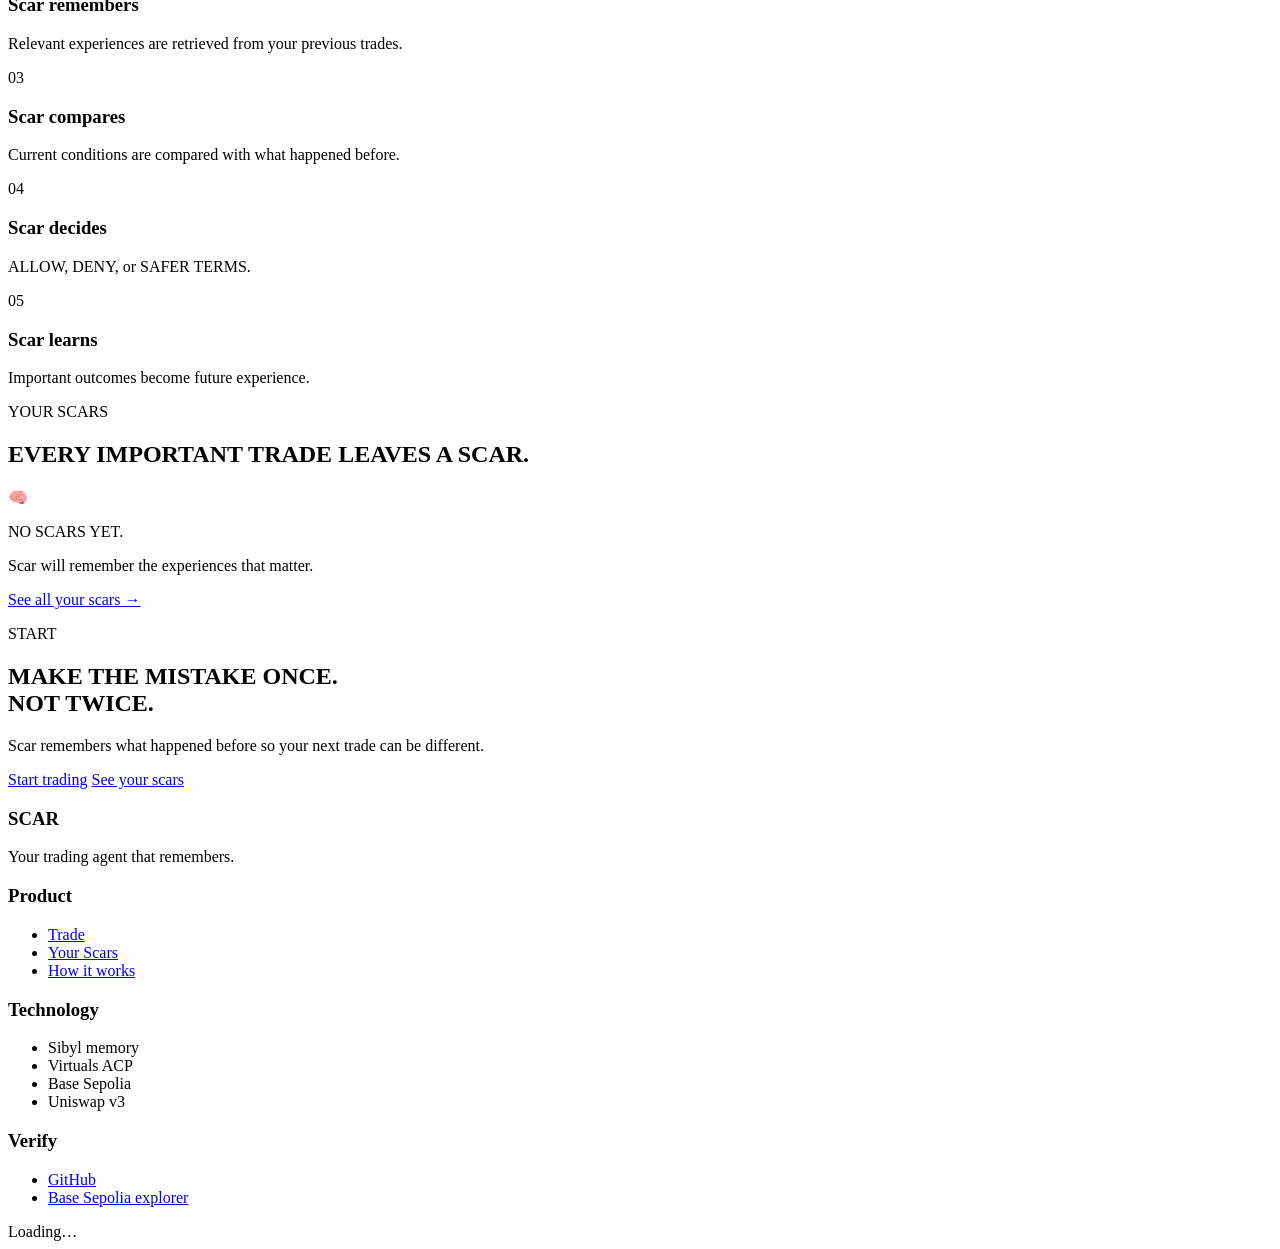
==== commit 6c713de6: "redesign: multi-page app (landing/trade/scars/how) + wallet connect overhaul - Nav is real links acr" ====
--- a/static/index.html
+++ b/static/index.html
@@ -3,44 +3,47 @@
 <head>
   <meta charset="utf-8">
   <meta name="viewport" content="width=device-width,initial-scale=1">
-  <title>SCAR: Memory-Aware Swap</title>
+  <title>SCAR: Your mistakes should only happen once</title>
+  <meta name="description" content="Scar remembers your past trading experiences and uses them to decide your next trade. ALLOW, DENY, or SAFER TERMS on Base Sepolia via Uniswap.">
   <link href="https://fonts.googleapis.com/css2?family=Figtree:wght@400;600;700&family=Merriweather:wght@700;900&display=swap" rel="stylesheet">
-  <link rel="stylesheet" href="/css/app.css?v=7">
+  <link rel="stylesheet" href="/css/app.css?v=8">
 </head>
-<body>
+<body data-page="landing">
   <div id="global-error" class="error-banner" style="display:none" role="alert"></div>
 
+  <header class="site-header">
+    <div class="header-inner">
+      <div class="logo"><a href="/index.html">SCAR</a></div>
+      <nav class="main-nav" aria-label="Primary">
+        <a class="nav-link" href="/how.html">How it works</a>
+        <a class="nav-link" href="/scars.html">Your Scars</a>
+        <a class="nav-link nav-cta" href="/trade.html">Start trading</a>
+      </nav>
+      <div class="wallet-wrap">
+        <button class="wallet-button" id="wallet-button" type="button">
+          <svg width="18" height="18" viewBox="0 0 24 24" fill="none" stroke="currentColor" stroke-width="2" aria-hidden="true"><path d="M21 12V7H5V21H16M16 16a2 2 0 0 1 2 2v-2h-2zm4-8a2 2 0 0 0-2-2h-2v2h2z"></path></svg>
+          <span id="wallet-label">Connect Wallet</span>
+        </button>
+        <div class="wallet-menu" id="wallet-menu" hidden></div>
+      </div>
+    </div>
+    <div class="wallet-status" id="wallet-status" role="status"></div>
+  </header>
+
   <div class="container">
-    <!-- Header -->
-    <header class="site-header">
-      <div class="header-inner">
-        <div class="logo">SCAR</div>
-        <nav class="main-nav">
-          <button class="nav-link" data-target="#how-it-works">How it works</button>
-          <button class="nav-link" data-target="#your-scars">Your Scars</button>
-          <button class="nav-link nav-cta" data-target="#trade">Start trading</button>
-        </nav>
-        <div class="wallet-button" id="wallet-button">
-          <svg width="20" height="20" viewBox="0 0 24 24" fill="none" stroke="currentColor" stroke-width="2"><path d="M21 12V7H5V21H16M16 16a2 2 0 0 1 2 2v-2h-2zm4-8a2 2 0 0 0-2-2h-2v2h2z"></path></svg>
-          <span id="wallet-label">Connect Wallet</span>
-        </div>
-      </div>
-    </header>
-
-    <!-- Hero -->
     <section class="hero" id="hero">
       <div class="hero-content">
         <div class="eyebrow">SCAR</div>
         <h1 class="hero-title">YOUR MISTAKES SHOULD ONLY HAPPEN ONCE.</h1>
-        <p class="hero-text">Scar remembers your past trading experiences, compares them with the trade you’re about to make, and uses what happened before to decide what happens next.</p>
+        <p class="hero-text">Scar remembers your past trading experiences, compares them with the trade you are about to make, and uses what happened before to decide what happens next.</p>
         <div class="hero-actions">
-          <button class="btn btn-primary" id="btn-start-trade">Start trading</button>
-          <button class="btn btn-secondary" id="btn-see-how">See how it works</button>
+          <a class="btn btn-primary" href="/trade.html">Start trading</a>
+          <a class="btn btn-secondary" href="/how.html">See how it works</a>
         </div>
         <div class="hero-demo">
-          <div class="demo-card">
+          <div class="demo-card" aria-live="polite">
             <div class="demo-header">SCAR REVIEW</div>
-            <div class="demo-row"><span class="demo-label">USDC → WETH</span><span class="demo-value">$500</span></div>
+            <div class="demo-row"><span class="demo-label" id="demo-pair-label">USDC → WETH</span><span class="demo-value" id="demo-amount">--</span></div>
             <div class="demo-divider"></div>
             <div class="demo-row"><span class="demo-label">Current conditions</span></div>
             <div class="demo-row"><span class="demo-label">Slippage</span><span class="demo-value" id="demo-slippage">--</span></div>
@@ -50,99 +53,40 @@
             <div class="demo-row"><span class="demo-label">Similar trade</span><span class="demo-value" id="demo-previous">No trade reviewed yet</span></div>
             <div class="demo-divider"></div>
             <div class="demo-row"><span class="demo-label">SCAR’S DECISION</span></div>
-            <div class="demo-row"><span class="demo-label" id="demo-decision">Review a swap below to see Scar decide</span></div>
-            <button class="demo-btn" id="demo-try-safer">Try safer terms</button>
-          </div>
-        </div>
-      </div>
-    </section>
-
-    <!-- Trade: the real product UI, embedded in the page -->
-    <section class="section" id="trade">
-      <div class="section-header">
-        <div class="section-eyebrow">TRADE</div>
-        <h2 class="section-title">TELL SCAR WHAT YOU WANT TO TRADE.</h2>
-      </div>
-      <div class="section-body">
-        <div class="trade-grid">
-          <div class="trade-card">
-            <div class="field">
-              <label for="from-amount">From</label>
-              <div class="input-row">
-                <input id="from-amount" type="number" placeholder="0.00" step="0.000001" min="0" aria-label="Amount to swap">
-                <button id="from-token-btn" class="token-selector" type="button" aria-label="Select from token">
-                  <span style="font-size:1.25rem">💵</span>
-                  <span><span class="token-symbol">USDC</span><br><span class="token-name">USD Coin</span></span>
-                </button>
-              </div>
-            </div>
-            <div class="swap-arrow-row">
-              <button id="swap-arrow" class="swap-arrow" type="button" aria-label="Swap tokens" title="Swap">⇅</button>
-            </div>
-            <div class="field">
-              <label>To</label>
-              <button id="to-token-btn" class="token-selector" type="button" style="width:100%" aria-label="Select to token">
-                <span style="font-size:1.25rem">🔷</span>
-                <span><span class="token-symbol">WETH</span><br><span class="token-name">Wrapped Ether</span></span>
-              </button>
-            </div>
-            <div id="quote-loading" style="display:none;align-items:center;gap:0.75rem;margin:1rem 0">Fetching quote…</div>
-            <div id="quote-error" class="error-banner" style="display:none"></div>
-            <button id="btn-review" class="btn btn-primary" style="width:100%;margin-top:1rem" disabled>Review swap</button>
-            <p class="note">Connect a wallet to trade. Scar checks memory before anything is submitted.</p>
-          </div>
-          <div class="trade-card" id="decision-card">
-            <div class="demo-header">SCAR REVIEW</div>
-            <div id="decision-banner" class="decision-banner" role="alert">
-              <div id="decision-icon" class="decision-icon"></div>
-              <div class="decision-content">
-                <div id="decision-title-text" class="decision-title">No trade reviewed yet</div>
-                <div id="decision-message" class="decision-message">Enter an amount and review the swap. Scar will compare it with your past experiences.</div>
-              </div>
-            </div>
-            <div id="decision-details" class="decision-details"></div>
-            <div id="decision-memory" style="display:none"></div>
-            <div id="decision-specialist" style="display:none"></div>
-            <div style="display:flex;gap:0.75rem;margin-top:1.5rem;flex-wrap:wrap">
-              <button id="btn-confirm-swap" class="btn btn-primary" style="display:none">Confirm swap</button>
-              <button id="btn-back-to-swap" class="btn btn-secondary">Adjust swap</button>
-            </div>
-            <div id="tx-status" class="tx-status" style="display:none">
-              <div class="tx-status-title"></div>
-              <div class="tx-hash"></div>
-            </div>
-          </div>
-        </div>
-      </div>
-    </section>
-
-    <!-- Problem -->
+            <div class="demo-row"><span class="demo-label" id="demo-decision">Review a swap to see Scar decide</span></div>
+            <a class="demo-btn" href="/trade.html" style="display:block;text-align:center;text-decoration:none">Try safer terms</a>
+          </div>
+        </div>
+        <p class="note" id="demo-source-note" style="margin-top:1rem">Connect a wallet and review a swap to see a live decision here.</p>
+      </div>
+    </section>
+
     <section class="section" id="problem">
       <div class="section-header">
         <div class="section-eyebrow">THE PROBLEM</div>
         <h2 class="section-title">MOST BOTS SEE DATA.<br>SCAR REMEMBERS EXPERIENCES.</h2>
       </div>
       <div class="section-body">
+        <p>A normal trading system can see prices, liquidity and current market conditions. Scar also remembers what happened to you before.</p>
         <div class="progression">
           <div class="step">
             <h3>WHAT HAPPENED</h3>
-            <p>A trade executes with unfavorable conditions (high slippage, price impact) leading to a loss.</p>
+            <p>A trade executes under bad conditions and produces a loss.</p>
           </div>
           <div class="arrow">↓</div>
           <div class="step">
             <h3>WHAT SCAR REMEMBERS</h3>
-            <p>Scar stores the experience as a meaningful memory tied to the wallet and trade conditions.</p>
+            <p>The experience is stored as memory, scoped to your wallet.</p>
           </div>
           <div class="arrow">↓</div>
           <div class="step">
             <h3>WHAT SCAR DOES NEXT</h3>
-            <p>When a similar trade is attempted, Scar recalls the memory and can block or suggest safer terms.</p>
-          </div>
-        </div>
-      </div>
-    </section>
-
-    <!-- Memory changes behavior -->
+            <p>A repeat attempt is denied, or offered on safer terms.</p>
+          </div>
+        </div>
+      </div>
+    </section>
+
     <section class="section" id="memory-behavior">
       <div class="section-header">
         <div class="section-eyebrow">MEMORY CHANGES BEHAVIOR</div>
@@ -152,241 +96,70 @@
         <div class="timeline">
           <div class="timeline-block">
             <h3>SESSION 01</h3>
-            <p>User makes a trade.</p>
-            <p>The transaction produces a meaningful experience.</p>
-            <p>Scar evaluates it.</p>
-            <p><span class="badge badge-important">Important experience → stored in memory.</span></p>
-          </div>
-          <div class="timeline-divider"></div>
+            <p>You make a trade. The transaction produces a meaningful experience. Scar evaluates it.</p>
+            <p><span class="badge badge-failed">Important experience → stored in memory.</span></p>
+          </div>
           <div class="timeline-block">
             <h3>NEW SESSION</h3>
-            <p>User returns later.</p>
-            <p>Same wallet.</p>
-            <p>Similar trade.</p>
-            <p>Scar retrieves the previous experience.</p>
-          </div>
-          <div class="timeline-divider"></div>
+            <p>You return later. Same wallet. Similar trade. Scar retrieves the previous experience.</p>
+          </div>
           <div class="timeline-block">
             <h3>DECISION</h3>
-            <p>Scar detects that the current conditions resemble the previous situation.</p>
+            <p>Current conditions resemble the previous situation.</p>
             <p><span class="decision deny">DENY</span></p>
-            <p><span class="outcome">No transaction submitted.</span></p>
-          </div>
-        </div>
-      </div>
-    </section>
-
-    <!-- How it works -->
-    <section class="section" id="how-it-works">
+            <p class="outcome">No transaction submitted.</p>
+          </div>
+        </div>
+        <p><a href="/how.html">Read the full breakdown →</a></p>
+      </div>
+    </section>
+
+    <section class="section" id="steps-preview">
       <div class="section-header">
         <div class="section-eyebrow">HOW IT WORKS</div>
-        <h2 class="section-title">A simple loop that protects you from repeating mistakes.</h2>
-      </div>
-      <div class="steps">
-        <div class="step">
-          <div class="step-number">01</div>
-          <div class="step-content">
-            <h3>Make a trade</h3>
-            <p>Tell Scar what you want to trade.</p>
-          </div>
-        </div>
-        <div class="step">
-          <div class="step-number">02</div>
-          <div class="step-content">
-            <h3>Scar remembers</h3>
-            <p>Scar retrieves relevant experiences from your previous trades.</p>
-          </div>
-        </div>
-        <div class="step">
-          <div class="step-number">03</div>
-          <div class="step-content">
-            <h3>Scar compares</h3>
-            <p>Current conditions are compared with what happened before.</p>
-          </div>
-        </div>
-        <div class="step">
-          <div class="step-number">04</div>
-          <div class="step-content">
-            <h3>Scar decides</h3>
-            <p>ALLOW, DENY, or SAFER TERMS.</p>
-          </div>
-        </div>
-        <div class="step">
-          <div class="step-number">05</div>
-          <div class="step-content">
-            <h3>Scar learns</h3>
-            <p>Important outcomes become future experience.</p>
-          </div>
-        </div>
-      </div>
-    </section>
-
-    <!-- Condition-aware memory -->
-    <section class="section" id="condition-aware">
-      <div class="section-header">
-        <div class="section-eyebrow">CONDITION-AWARE MEMORY</div>
-        <h2 class="section-title">Scar remembers context, not just events.</h2>
-      </div>
-      <div class="section-body">
-        <div class="comparison">
-          <div class="comparison-column">
-            <h3>PREVIOUS EXPERIENCE</h3>
-            <div class="comparison-item"><span class="label">USDC → WETH</span><span class="value">$100</span></div>
-            <div class="comparison-item"><span class="label">Slippage</span><span class="value">High</span></div>
-            <div class="comparison-item"><span class="label">Price impact</span><span class="value">High</span></div>
-            <div class="comparison-item"><span class="label">Outcome</span><span class="value badge badge-bad">Poor execution</span></div>
-          </div>
-          <div class="comparison-column vs">
-            <div class="vs-label">CURRENT TRADE</div>
-          </div>
-          <div class="comparison-column">
-            <h3>CURRENT TRADE</h3>
-            <div class="comparison-item"><span class="label">USDC → WETH</span><span class="value">$100</span></div>
-            <div class="comparison-item"><span class="label">Slippage</span><span class="value">Similar</span></div>
-            <div class="comparison-item"><span class="label">Price impact</span><span class="value">Similar</span></div>
-            <div class="comparison-item"><span class="label">Outcome</span><span class="value badge badge-bad">Poor execution</span></div>
-          </div>
-          <div class="comparison-column arrow">
-            <div class="arrow-box">↓</div>
-          </div>
-          <div class="comparison-column">
-            <h3>SCAR</h3>
-            <div class="decision deny">DENY</div>
-          </div>
-        </div>
-        <div class="divider"></div>
-        <div class="comparison">
-          <div class="comparison-column">
-            <h3>PREVIOUS EXPERIENCE</h3>
-            <div class="comparison-item"><span class="label">USDC → WETH</span><span class="value">$100</span></div>
-            <div class="comparison-item"><span class="label">Slippage</span><span class="value">High</span></div>
-            <div class="comparison-item"><span class="label">Price impact</span><span class="value">High</span></div>
-            <div class="comparison-item"><span class="label">Outcome</span><span class="value badge badge-bad">Poor execution</span></div>
-          </div>
-          <div class="comparison-column vs">
-            <div class="vs-label">CURRENT TRADE</div>
-          </div>
-          <div class="comparison-column">
-            <h3>CURRENT TRADE</h3>
-            <div class="comparison-item"><span class="label">USDC → WETH</span><span class="value">$100</span></div>
-            <div class="comparison-item"><span class="label">Slippage</span><span class="value">Much better</span></div>
-            <div class="comparison-item"><span class="label">Price impact</span><span class="value">Much better</span></div>
-            <div class="comparison-item"><span class="label">Outcome</span><span class="value badge badge-good">Good execution</span></div>
-          </div>
-          <div class="comparison-column arrow">
-            <div class="arrow-box">↓</div>
-          </div>
-          <div class="comparison-column">
-            <h3>SCAR</h3>
-            <div class="decision allow">ALLOW</div>
-          </div>
-        </div>
-      </div>
-    </section>
-
-    <!-- Your Scars -->
-    <section class="section" id="your-scars">
+        <h2 class="section-title">FIVE STEPS BETWEEN YOU AND A REPEAT MISTAKE.</h2>
+      </div>
+      <div class="section-body">
+        <div class="steps">
+          <div class="step"><div class="step-number">01</div><div class="step-content"><h3>Make a trade</h3><p>Tell Scar what you want to trade.</p></div></div>
+          <div class="step"><div class="step-number">02</div><div class="step-content"><h3>Scar remembers</h3><p>Relevant experiences are retrieved from your previous trades.</p></div></div>
+          <div class="step"><div class="step-number">03</div><div class="step-content"><h3>Scar compares</h3><p>Current conditions are compared with what happened before.</p></div></div>
+          <div class="step"><div class="step-number">04</div><div class="step-content"><h3>Scar decides</h3><p>ALLOW, DENY, or SAFER TERMS.</p></div></div>
+          <div class="step"><div class="step-number">05</div><div class="step-content"><h3>Scar learns</h3><p>Important outcomes become future experience.</p></div></div>
+        </div>
+      </div>
+    </section>
+
+    <section class="section" id="scars-preview">
       <div class="section-header">
         <div class="section-eyebrow">YOUR SCARS</div>
         <h2 class="section-title">EVERY IMPORTANT TRADE LEAVES A SCAR.</h2>
       </div>
       <div class="section-body">
-        <div id="scars-list" class="scars-list">
-          <!-- memories will be injected here -->
-        </div>
-        <div id="scars-empty" class="empty-state">
+        <div id="scars-preview-list" class="scars-list"></div>
+        <div id="scars-preview-empty" class="empty-state">
           <div class="empty-icon">🧠</div>
           <p>NO SCARS YET.</p>
           <p>Scar will remember the experiences that matter.</p>
         </div>
-      </div>
-    </section>
-
-    <!-- When scar isn't sure -->
-    <section class="section" id="uncertain">
-      <div class="section-header">
-        <div class="section-eyebrow">WHEN SCAR ISN’T SURE</div>
-        <h2 class="section-title">IT CAN ASK FOR HELP.</h2>
-      </div>
-      <div class="section-body">
-        <div class="timeline">
-          <div class="timeline-block">
-            <h3>CURRENT TRADE</h3>
-            <p>User initiates a swap.</p>
-          </div>
-          <div class="timeline-divider"></div>
-          <div class="timeline-block">
-            <h3>SCAR</h3>
-            <p>Evaluates conditions but lacks decisive memory.</p>
-          </div>
-          <div class="timeline-divider"></div>
-          <div class="timeline-block">
-            <h3>UNCERTAIN</h3>
-            <p>Scar flags the trade for specialist review.</p>
-          </div>
-          <div class="timeline-divider"></div>
-          <div class="timeline-block">
-            <h3>SPECIALIST AGENT</h3>
-            <p>Provides additional analysis (risk, max size, rationale).</p>
-          </div>
-          <div class="timeline-divider"></div>
-          <div class="timeline-block">
-            <h3>SCAR</h3>
-            <p>Incorporates the analysis.</p>
-          </div>
-          <div class="timeline-divider"></div>
-          <div class="timeline-block">
-            <h3>FINAL DECISION</h3>
-            <p>ALLOW, DENY, or SAFER TERMS with added confidence.</p>
-          </div>
-        </div>
-      </div>
-    </section>
-
-    <!-- Execution loop -->
-    <section class="section" id="execution-loop">
-      <div class="section-header">
-        <div class="section-eyebrow">THE EXECUTION LOOP</div>
-        <h2 class="section-title">How memory informs every decision.</h2>
-      </div>
-      <div class="section-body">
-        <div class="loop">
-          <div class="loop-item"><span class="label">TRADE</span></div>
-          <div class="loop-arrow">↓</div>
-          <div class="loop-item"><span class="label">MEMORY</span></div>
-          <div class="loop-arrow">↓</div>
-          <div class="loop-item"><span class="label">DECISION</span></div>
-          <div class="loop-arrow">↓</div>
-          <div class="loop-item"><span class="label">WALLET</span></div>
-          <div class="loop-arrow">↓</div>
-          <div class="loop-item"><span class="label">UNISWAP</span></div>
-          <div class="loop-arrow">↓</div>
-          <div class="loop-item"><span class="label">BASE</span></div>
-          <div class="loop-arrow">↓</div>
-          <div class="loop-item"><span class="label">OUTCOME</span></div>
-          <div class="loop-arrow">↓</div>
-          <div class="loop-item"><span class="label">MEMORY</span></div>
-        </div>
-        <p class="loop-note">The next decision is influenced by the previous experience.</p>
-      </div>
-    </section>
-
-    <!-- Final CTA -->
+        <p><a href="/scars.html">See all your scars →</a></p>
+      </div>
+    </section>
+
     <section class="section cta-section" id="final-cta">
       <div class="section-header">
-        <div class="section-eyebrow">FINAL</div>
+        <div class="section-eyebrow">START</div>
         <h2 class="section-title">MAKE THE MISTAKE ONCE.<br>NOT TWICE.</h2>
       </div>
       <div class="section-body">
         <p class="cta-text">Scar remembers what happened before so your next trade can be different.</p>
         <div class="cta-actions">
-          <button class="btn btn-primary" id="btn-final-start">Start trading</button>
-          <button class="btn btn-secondary" id="btn-final-scars">See your scars</button>
-        </div>
-      </div>
-    </section>
-
-    <!-- Footer -->
+          <a class="btn btn-primary" href="/trade.html">Start trading</a>
+          <a class="btn btn-secondary" href="/scars.html">See your scars</a>
+        </div>
+      </div>
+    </section>
+
     <footer class="site-footer">
       <div class="footer-content">
         <div class="footer-column">
@@ -396,45 +169,31 @@
         <div class="footer-column">
           <h3>Product</h3>
           <ul>
-            <li><a href="#">Trade</a></li>
-            <li><a href="#">Your Scars</a></li>
-            <li><a href="#">How it works</a></li>
+            <li><a href="/trade.html">Trade</a></li>
+            <li><a href="/scars.html">Your Scars</a></li>
+            <li><a href="/how.html">How it works</a></li>
           </ul>
         </div>
         <div class="footer-column">
           <h3>Technology</h3>
           <ul>
-            <li><a href="#">Sibyl</a></li>
-            <li><a href="#">Virtuals</a></li>
-            <li><a href="#">Base</a></li>
-            <li><a href="#">Uniswap</a></li>
+            <li><span>Sibyl memory</span></li>
+            <li><span>Virtuals ACP</span></li>
+            <li><span>Base Sepolia</span></li>
+            <li><span>Uniswap v3</span></li>
           </ul>
         </div>
         <div class="footer-column">
           <h3>Verify</h3>
           <ul>
             <li><a href="https://github.com/uyscuttyy/Scar">GitHub</a></li>
-            <li><a href="#">Documentation</a></li>
+            <li><a href="https://sepolia.basescan.org">Base Sepolia explorer</a></li>
           </ul>
         </div>
       </div>
     </footer>
   </div>
 
-  <!-- Token Modal (reuse) -->
-  <div id="token-modal" class="modal-overlay" role="dialog" aria-modal="true" aria-labelledby="token-modal-title">
-    <div class="modal">
-      <div class="modal-header">
-        <h3 id="token-modal-title">Select Token</h3>
-        <button class="btn-ghost" onclick="document.getElementById('token-modal').classList.remove('active')" aria-label="Close">✕</button>
-      </div>
-      <div class="modal-body">
-        <div id="token-modal-list"></div>
-      </div>
-    </div>
-  </div>
-
-  <!-- Loading Overlay -->
   <div id="loading-overlay" class="loading-overlay" role="status" aria-live="polite">
     <div class="loading-box">
       <span class="spinner" style="width:1.5rem;height:1.5rem;border-width:3px"></span>
@@ -442,6 +201,6 @@
     </div>
   </div>
 
-  <script src="/js/app.js?v=7"></script>
+  <script src="/js/app.js?v=8"></script>
 </body>
-</html>+</html>
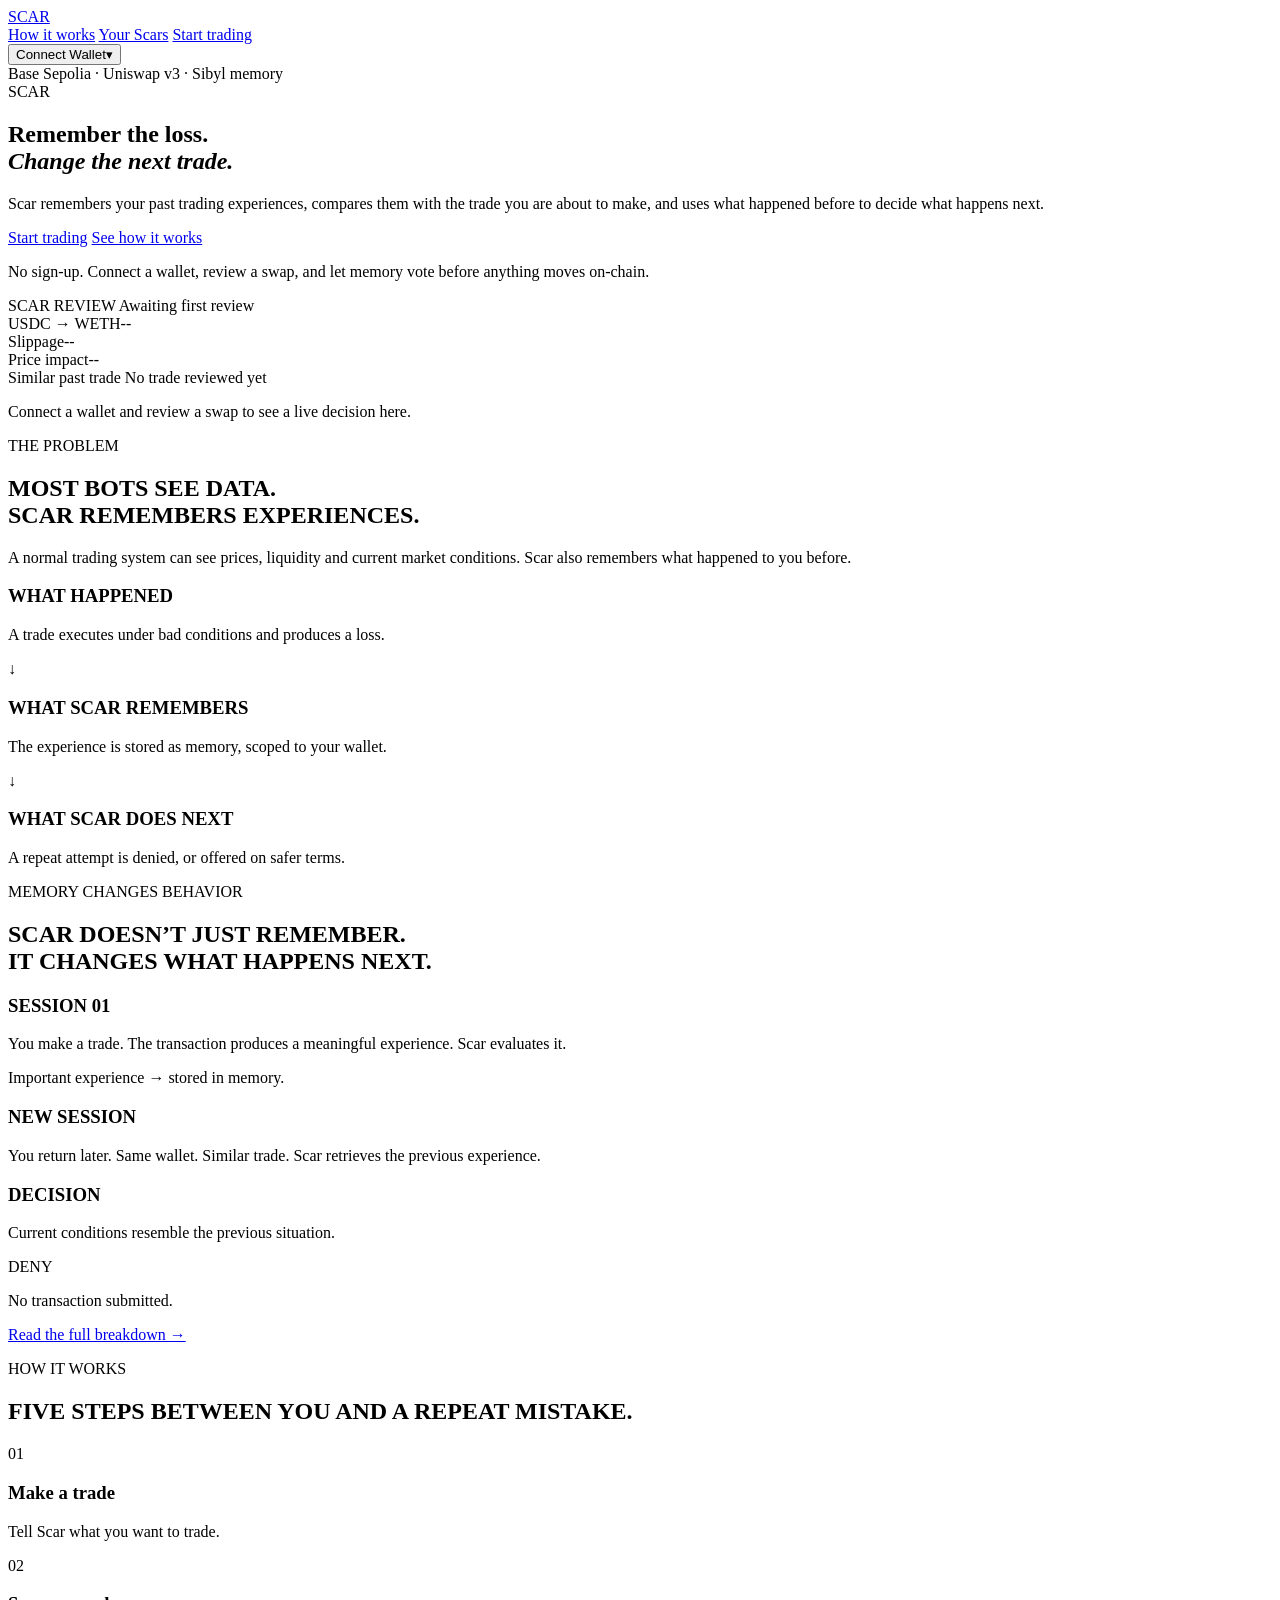
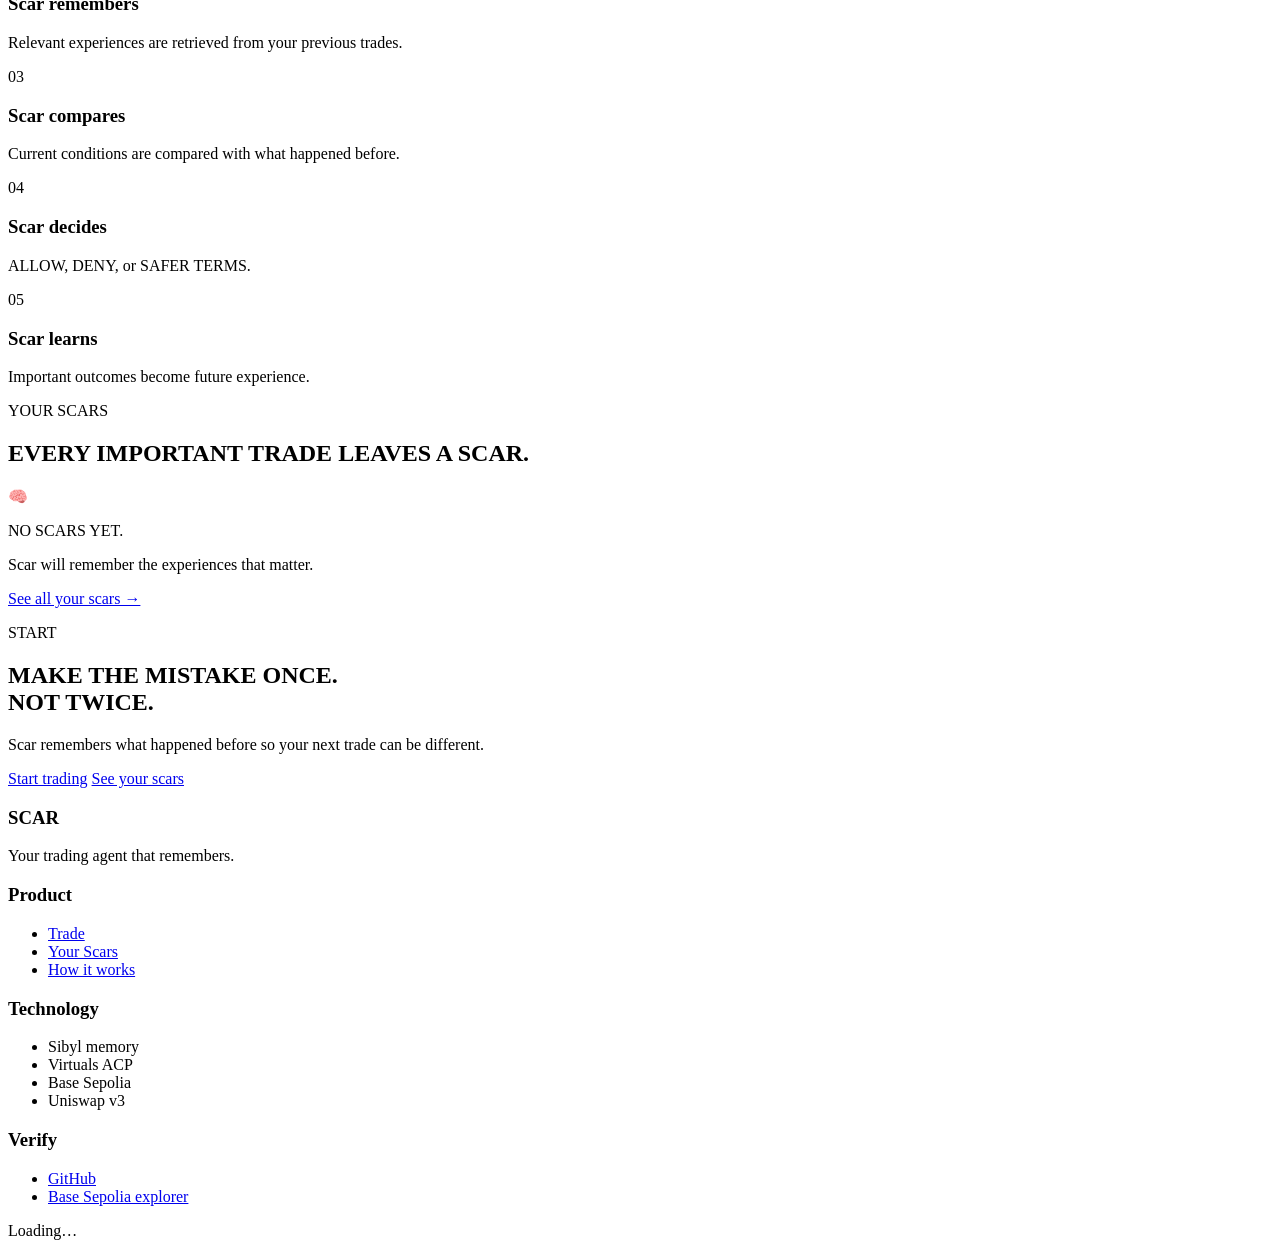
==== commit ff1cebc0: "redesign: slim nav, Serein hero, wallet direct-connect fix - Header slimmed (0.55rem padding); text-" ====
--- a/static/index.html
+++ b/static/index.html
@@ -21,8 +21,7 @@
       </nav>
       <div class="wallet-wrap">
         <button class="wallet-button" id="wallet-button" type="button">
-          <svg width="18" height="18" viewBox="0 0 24 24" fill="none" stroke="currentColor" stroke-width="2" aria-hidden="true"><path d="M21 12V7H5V21H16M16 16a2 2 0 0 1 2 2v-2h-2zm4-8a2 2 0 0 0-2-2h-2v2h2z"></path></svg>
-          <span id="wallet-label">Connect Wallet</span>
+          <span id="wallet-label">Connect Wallet</span><span class="wallet-chev" id="wallet-chev" title="Choose wallet">▾</span>
         </button>
         <div class="wallet-menu" id="wallet-menu" hidden></div>
       </div>
@@ -32,32 +31,40 @@
 
   <div class="container">
     <section class="hero" id="hero">
-      <div class="hero-content">
-        <div class="eyebrow">SCAR</div>
-        <h1 class="hero-title">YOUR MISTAKES SHOULD ONLY HAPPEN ONCE.</h1>
-        <p class="hero-text">Scar remembers your past trading experiences, compares them with the trade you are about to make, and uses what happened before to decide what happens next.</p>
-        <div class="hero-actions">
-          <a class="btn btn-primary" href="/trade.html">Start trading</a>
-          <a class="btn btn-secondary" href="/how.html">See how it works</a>
-        </div>
-        <div class="hero-demo">
-          <div class="demo-card" aria-live="polite">
-            <div class="demo-header">SCAR REVIEW</div>
-            <div class="demo-row"><span class="demo-label" id="demo-pair-label">USDC → WETH</span><span class="demo-value" id="demo-amount">--</span></div>
-            <div class="demo-divider"></div>
-            <div class="demo-row"><span class="demo-label">Current conditions</span></div>
-            <div class="demo-row"><span class="demo-label">Slippage</span><span class="demo-value" id="demo-slippage">--</span></div>
-            <div class="demo-row"><span class="demo-label">Price impact</span><span class="demo-value" id="demo-impact">--</span></div>
-            <div class="demo-divider"></div>
-            <div class="demo-row"><span class="demo-label">Previous experience</span></div>
-            <div class="demo-row"><span class="demo-label">Similar trade</span><span class="demo-value" id="demo-previous">No trade reviewed yet</span></div>
-            <div class="demo-divider"></div>
-            <div class="demo-row"><span class="demo-label">SCAR’S DECISION</span></div>
-            <div class="demo-row"><span class="demo-label" id="demo-decision">Review a swap to see Scar decide</span></div>
-            <a class="demo-btn" href="/trade.html" style="display:block;text-align:center;text-decoration:none">Try safer terms</a>
-          </div>
-        </div>
-        <p class="note" id="demo-source-note" style="margin-top:1rem">Connect a wallet and review a swap to see a live decision here.</p>
+      <div class="hero-grid">
+        <div class="hero-copy">
+          <div class="hero-micro">Base Sepolia · Uniswap v3 · Sibyl memory</div>
+          <div class="eyebrow">SCAR</div>
+          <h1 class="hero-title">Remember the loss.<br><em>Change the next trade.</em></h1>
+          <p class="hero-text">Scar remembers your past trading experiences, compares them with the trade you are about to make, and uses what happened before to decide what happens next.</p>
+          <div class="hero-actions">
+            <a class="btn btn-primary" href="/trade.html">Start trading</a>
+            <a class="btn btn-secondary" href="/how.html">See how it works</a>
+          </div>
+          <p class="note">No sign-up. Connect a wallet, review a swap, and let memory vote before anything moves on-chain.</p>
+        </div>
+        <div class="hero-card">
+          <div class="review-card" aria-live="polite">
+            <div class="review-glow" aria-hidden="true"></div>
+            <div class="review-top">
+              <span class="review-pulse" id="demo-pulse" aria-hidden="true"></span>
+              <span class="demo-header">SCAR REVIEW</span>
+              <span class="review-state" id="demo-decision">Awaiting first review</span>
+            </div>
+            <div class="review-pair"><span id="demo-pair-label">USDC → WETH</span><span id="demo-amount">--</span></div>
+            <div class="review-bars">
+              <div class="review-bar-row"><span>Slippage</span><span id="demo-slippage">--</span></div>
+              <div class="review-bar"><i id="demo-slippage-bar" style="width:0%"></i></div>
+              <div class="review-bar-row"><span>Price impact</span><span id="demo-impact">--</span></div>
+              <div class="review-bar"><i id="demo-impact-bar" style="width:0%"></i></div>
+            </div>
+            <div class="review-memory">
+              <span class="review-memory-label">Similar past trade</span>
+              <span class="review-memory-value" id="demo-previous">No trade reviewed yet</span>
+            </div>
+          </div>
+          <p class="note" id="demo-source-note">Connect a wallet and review a swap to see a live decision here.</p>
+        </div>
       </div>
     </section>
 
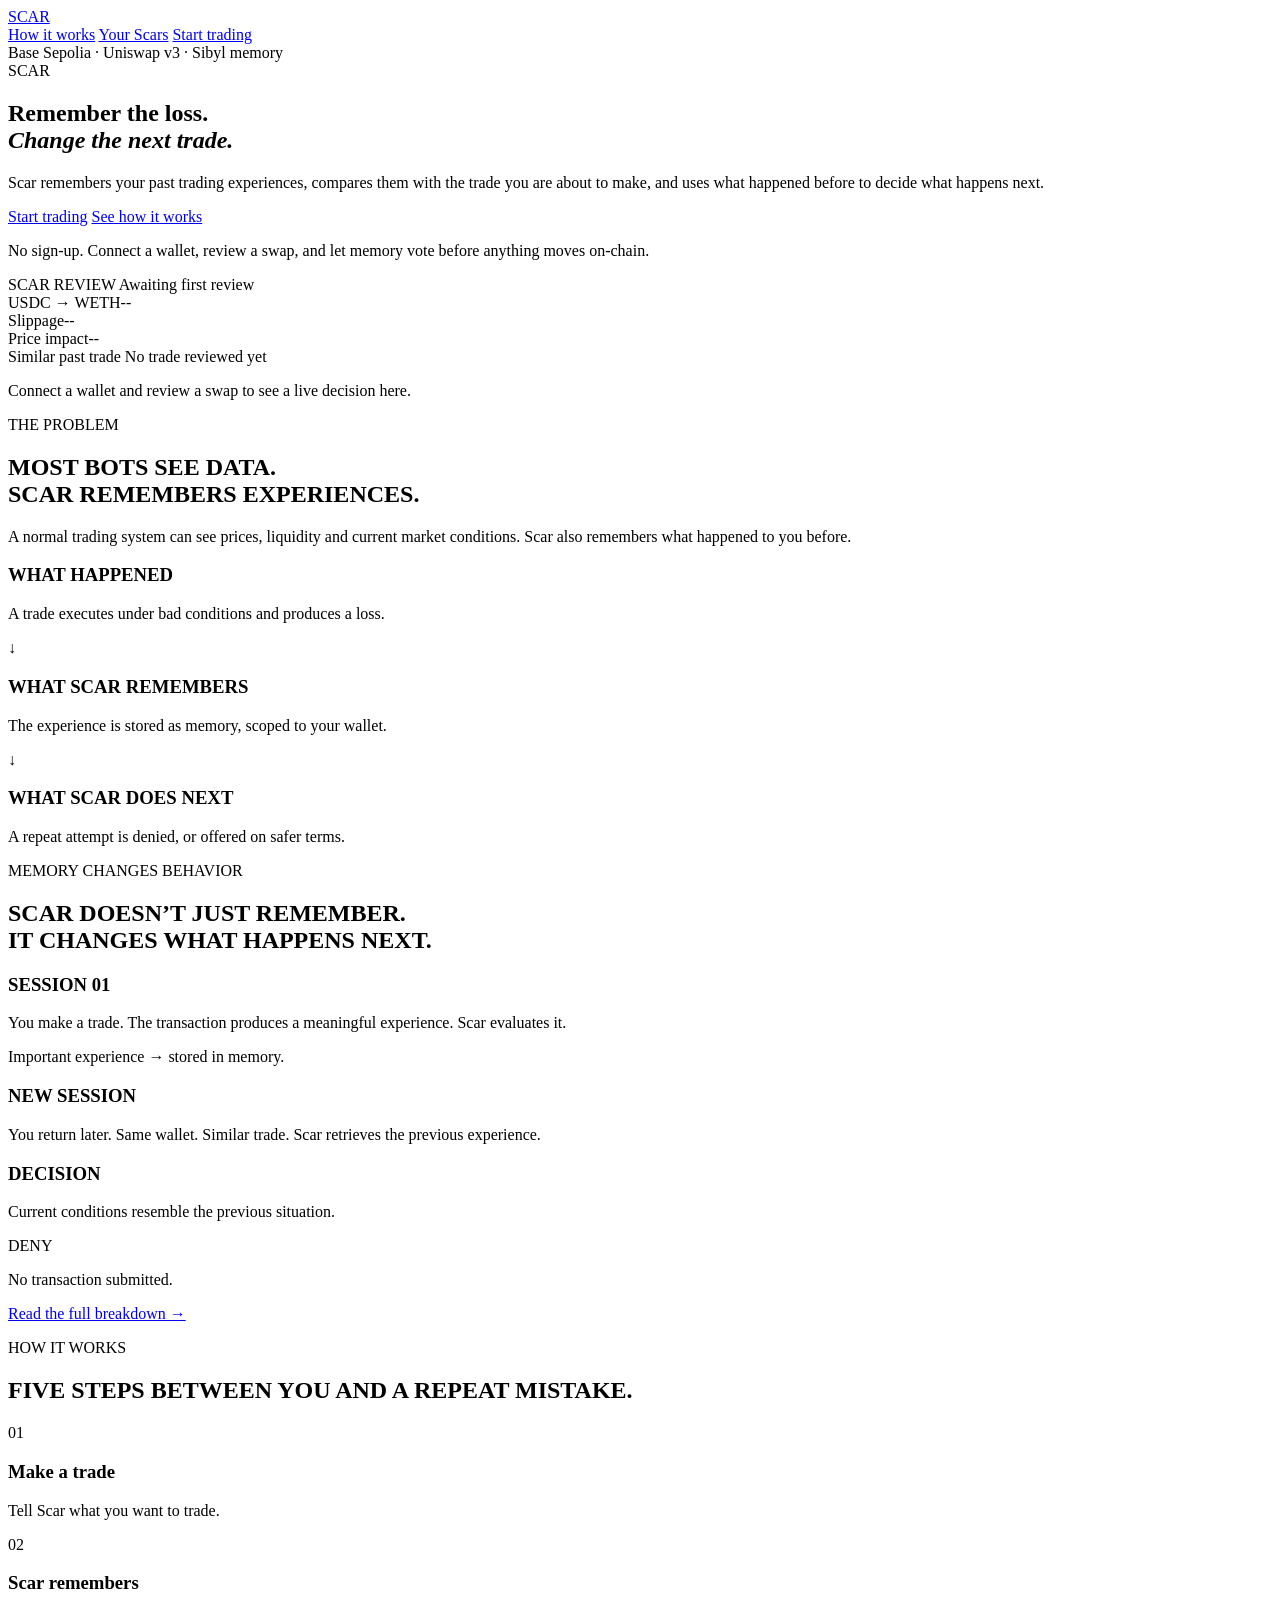
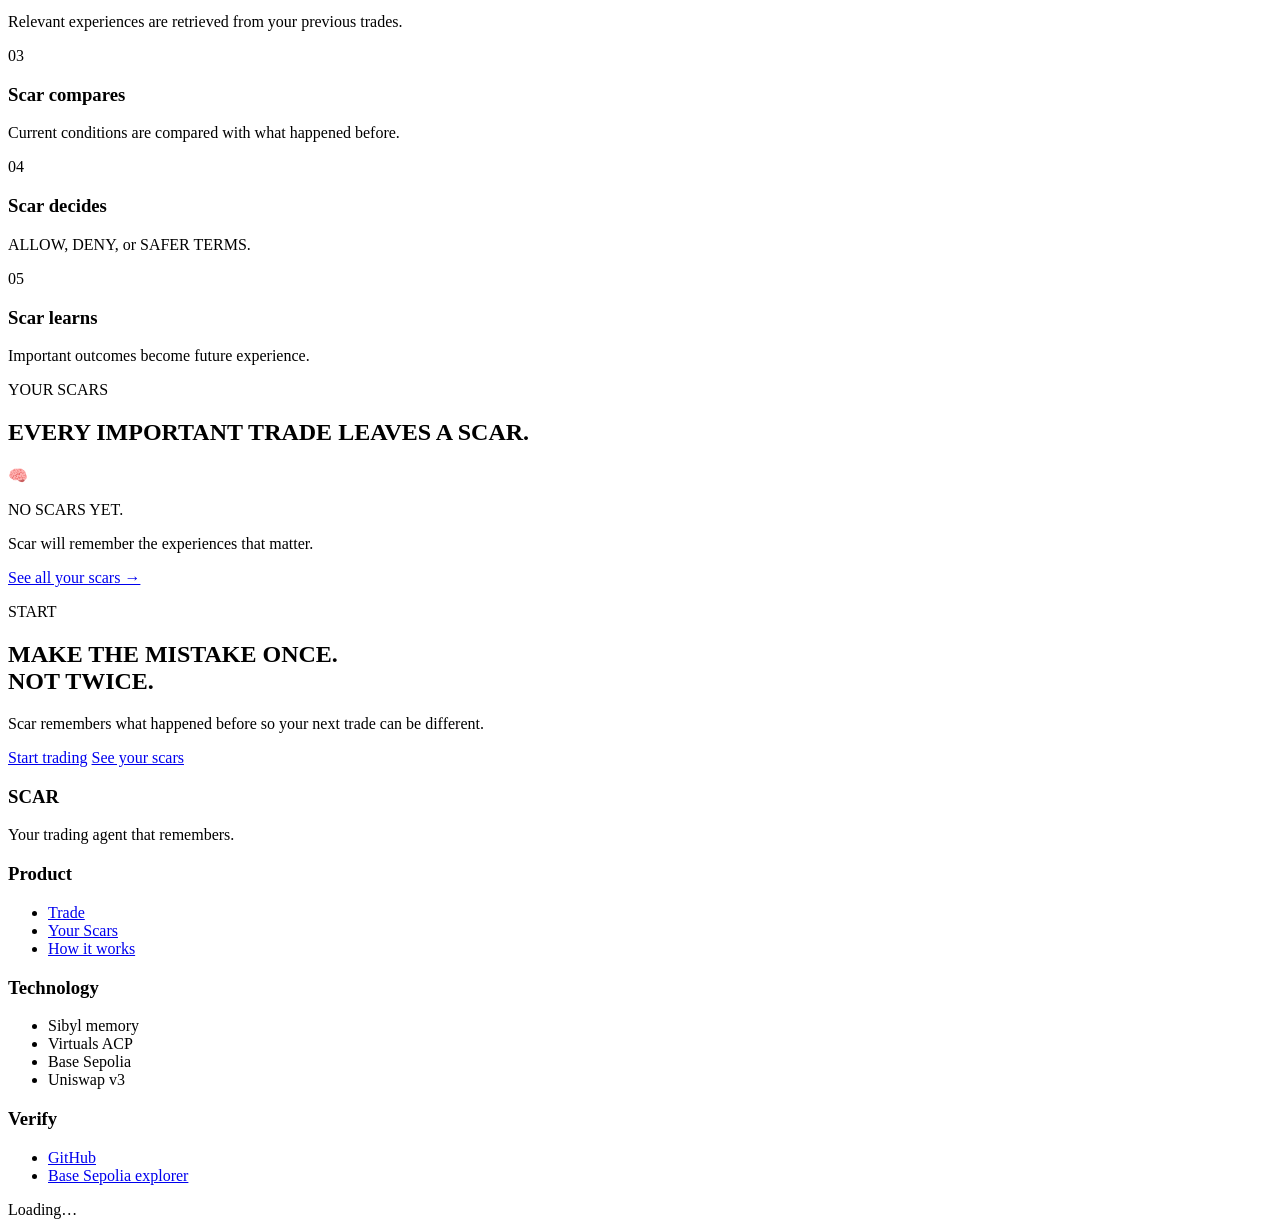
==== commit 1c647e89: "fix: wallet only on trade page, evmAsk-proof connectors, pill CTAs - Header connect button removed f" ====
--- a/static/index.html
+++ b/static/index.html
@@ -19,7 +19,7 @@
         <a class="nav-link" href="/scars.html">Your Scars</a>
         <a class="nav-link nav-cta" href="/trade.html">Start trading</a>
       </nav>
-      <div class="wallet-wrap">
+      <div class="wallet-wrap" hidden>
         <button class="wallet-button" id="wallet-button" type="button">
           <span id="wallet-label">Connect Wallet</span><span class="wallet-chev" id="wallet-chev" title="Choose wallet">▾</span>
         </button>
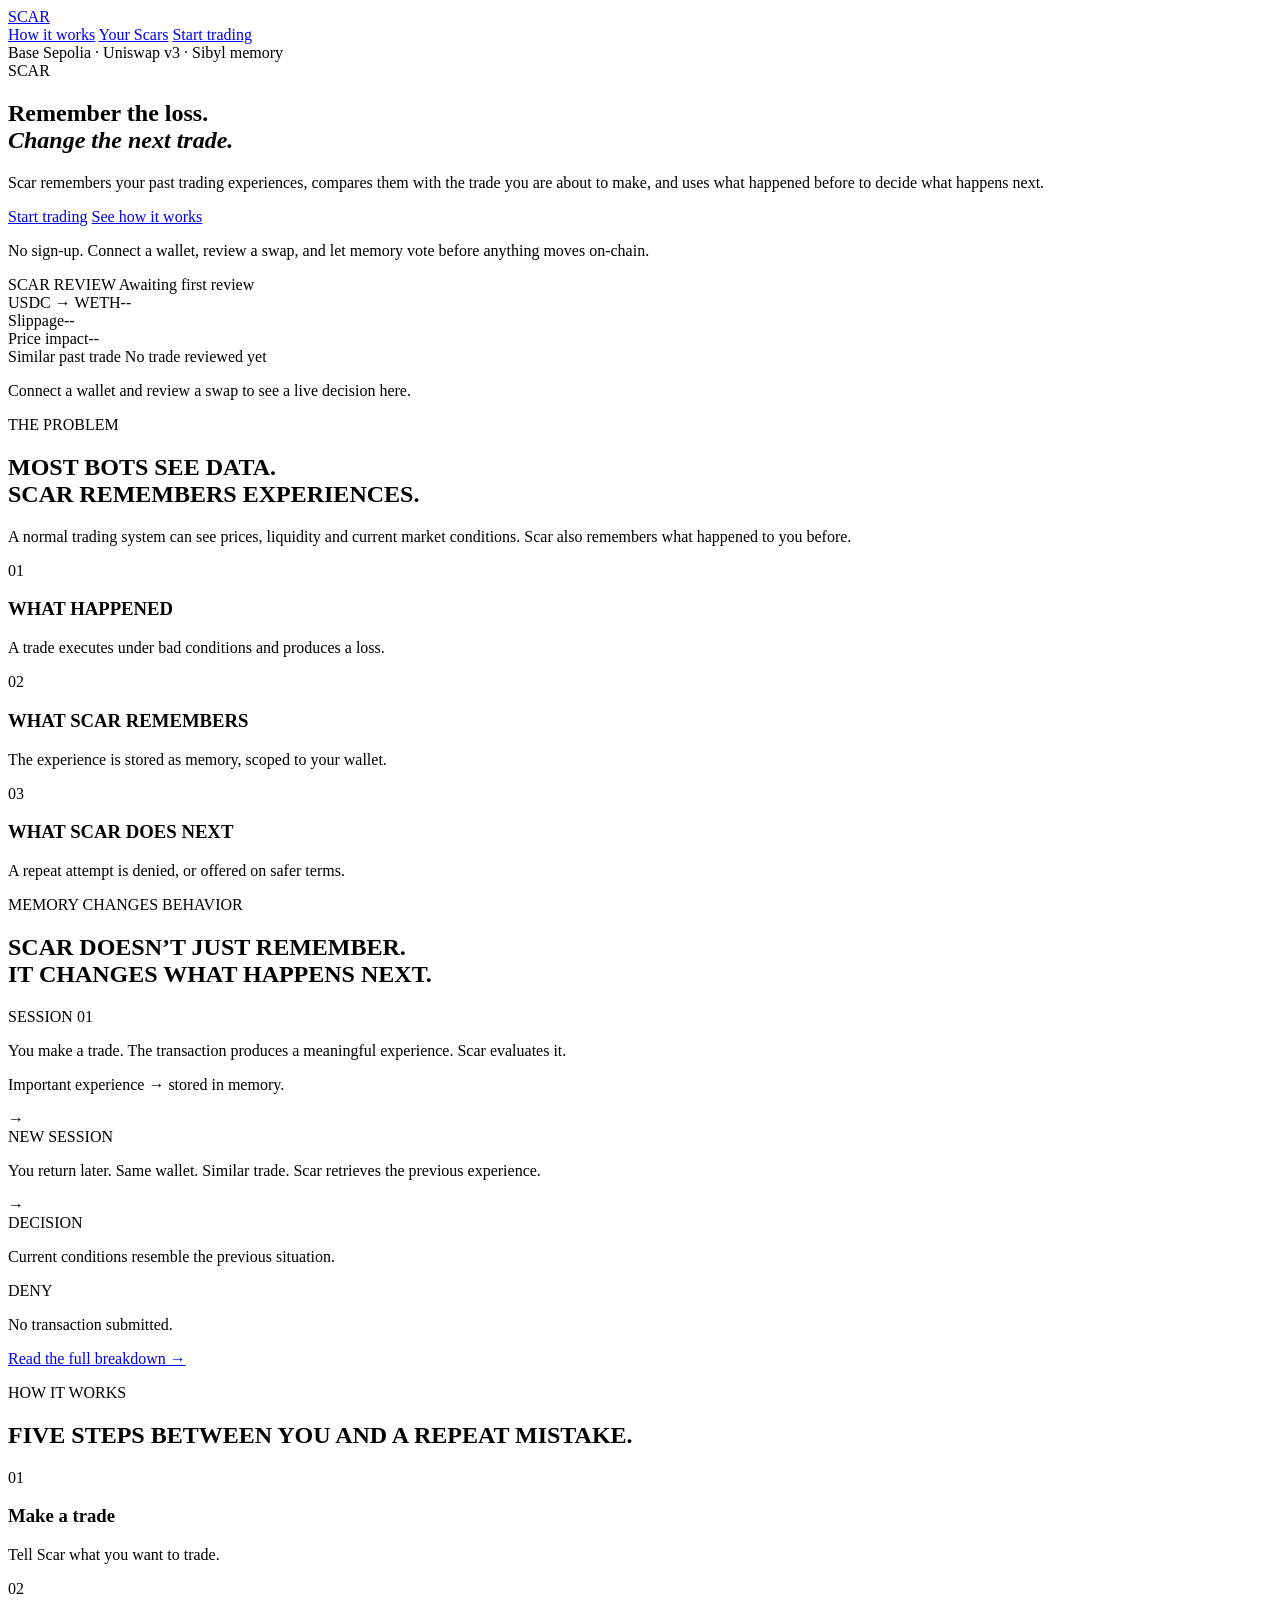
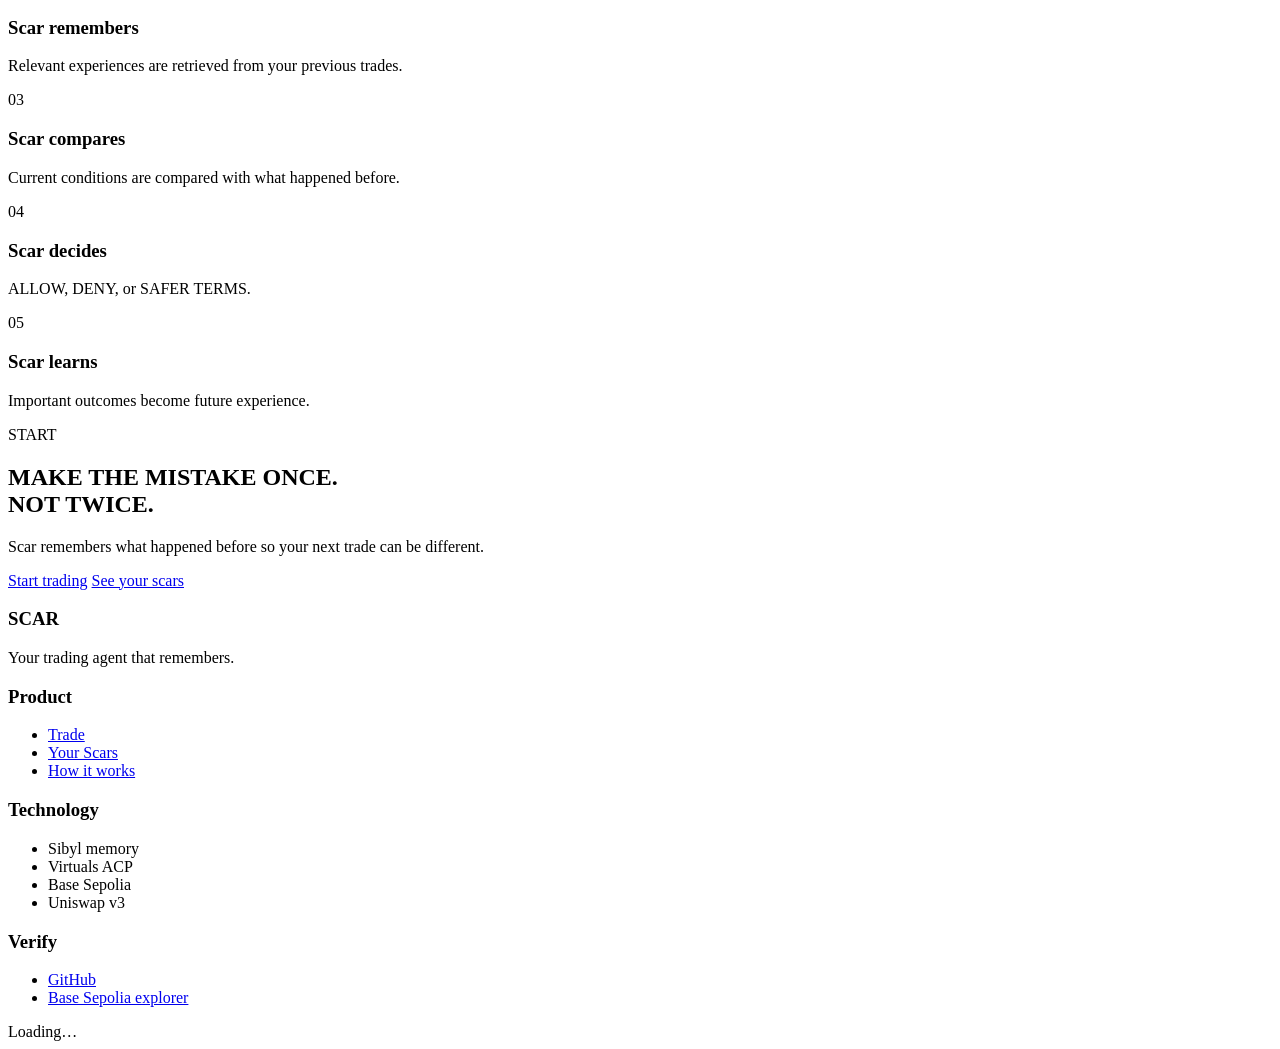
==== commit 6f0e75af: "redesign: problem section visual weight, drop landing scars preview - Problem: ghost outline numeral" ====
--- a/static/index.html
+++ b/static/index.html
@@ -73,22 +73,31 @@
         <div class="section-eyebrow">THE PROBLEM</div>
         <h2 class="section-title">MOST BOTS SEE DATA.<br>SCAR REMEMBERS EXPERIENCES.</h2>
       </div>
-      <div class="section-body">
-        <p>A normal trading system can see prices, liquidity and current market conditions. Scar also remembers what happened to you before.</p>
-        <div class="progression">
-          <div class="step">
-            <h3>WHAT HAPPENED</h3>
-            <p>A trade executes under bad conditions and produces a loss.</p>
-          </div>
-          <div class="arrow">↓</div>
-          <div class="step">
-            <h3>WHAT SCAR REMEMBERS</h3>
-            <p>The experience is stored as memory, scoped to your wallet.</p>
-          </div>
-          <div class="arrow">↓</div>
-          <div class="step">
-            <h3>WHAT SCAR DOES NEXT</h3>
-            <p>A repeat attempt is denied, or offered on safer terms.</p>
+      <div class="section-body problem-body">
+        <p class="problem-lead">A normal trading system can see prices, liquidity and current market conditions. Scar also remembers what happened to you before.</p>
+        <div class="phases">
+          <div class="phase">
+            <div class="phase-num" aria-hidden="true">01</div>
+            <div class="phase-card">
+              <h3>WHAT HAPPENED</h3>
+              <p>A trade executes under bad conditions and produces a loss.</p>
+            </div>
+          </div>
+          <div class="phases-rail" aria-hidden="true"><span></span></div>
+          <div class="phase">
+            <div class="phase-num" aria-hidden="true">02</div>
+            <div class="phase-card">
+              <h3>WHAT SCAR REMEMBERS</h3>
+              <p>The experience is stored as memory, scoped to your wallet.</p>
+            </div>
+          </div>
+          <div class="phases-rail" aria-hidden="true"><span></span></div>
+          <div class="phase">
+            <div class="phase-num" aria-hidden="true">03</div>
+            <div class="phase-card phase-card-final">
+              <h3>WHAT SCAR DOES NEXT</h3>
+              <p>A repeat attempt is denied, or offered on safer terms.</p>
+            </div>
           </div>
         </div>
       </div>
@@ -100,18 +109,20 @@
         <h2 class="section-title">SCAR DOESN’T JUST REMEMBER.<br>IT CHANGES WHAT HAPPENS NEXT.</h2>
       </div>
       <div class="section-body">
-        <div class="timeline">
-          <div class="timeline-block">
-            <h3>SESSION 01</h3>
+        <div class="session-flow">
+          <div class="session-ticket">
+            <div class="session-stamp">SESSION 01</div>
             <p>You make a trade. The transaction produces a meaningful experience. Scar evaluates it.</p>
             <p><span class="badge badge-failed">Important experience → stored in memory.</span></p>
           </div>
-          <div class="timeline-block">
-            <h3>NEW SESSION</h3>
+          <div class="session-arrow" aria-hidden="true">→</div>
+          <div class="session-ticket">
+            <div class="session-stamp">NEW SESSION</div>
             <p>You return later. Same wallet. Similar trade. Scar retrieves the previous experience.</p>
           </div>
-          <div class="timeline-block">
-            <h3>DECISION</h3>
+          <div class="session-arrow" aria-hidden="true">→</div>
+          <div class="session-ticket session-verdict">
+            <div class="session-stamp">DECISION</div>
             <p>Current conditions resemble the previous situation.</p>
             <p><span class="decision deny">DENY</span></p>
             <p class="outcome">No transaction submitted.</p>
@@ -137,22 +148,6 @@
       </div>
     </section>
 
-    <section class="section" id="scars-preview">
-      <div class="section-header">
-        <div class="section-eyebrow">YOUR SCARS</div>
-        <h2 class="section-title">EVERY IMPORTANT TRADE LEAVES A SCAR.</h2>
-      </div>
-      <div class="section-body">
-        <div id="scars-preview-list" class="scars-list"></div>
-        <div id="scars-preview-empty" class="empty-state">
-          <div class="empty-icon">🧠</div>
-          <p>NO SCARS YET.</p>
-          <p>Scar will remember the experiences that matter.</p>
-        </div>
-        <p><a href="/scars.html">See all your scars →</a></p>
-      </div>
-    </section>
-
     <section class="section cta-section" id="final-cta">
       <div class="section-header">
         <div class="section-eyebrow">START</div>
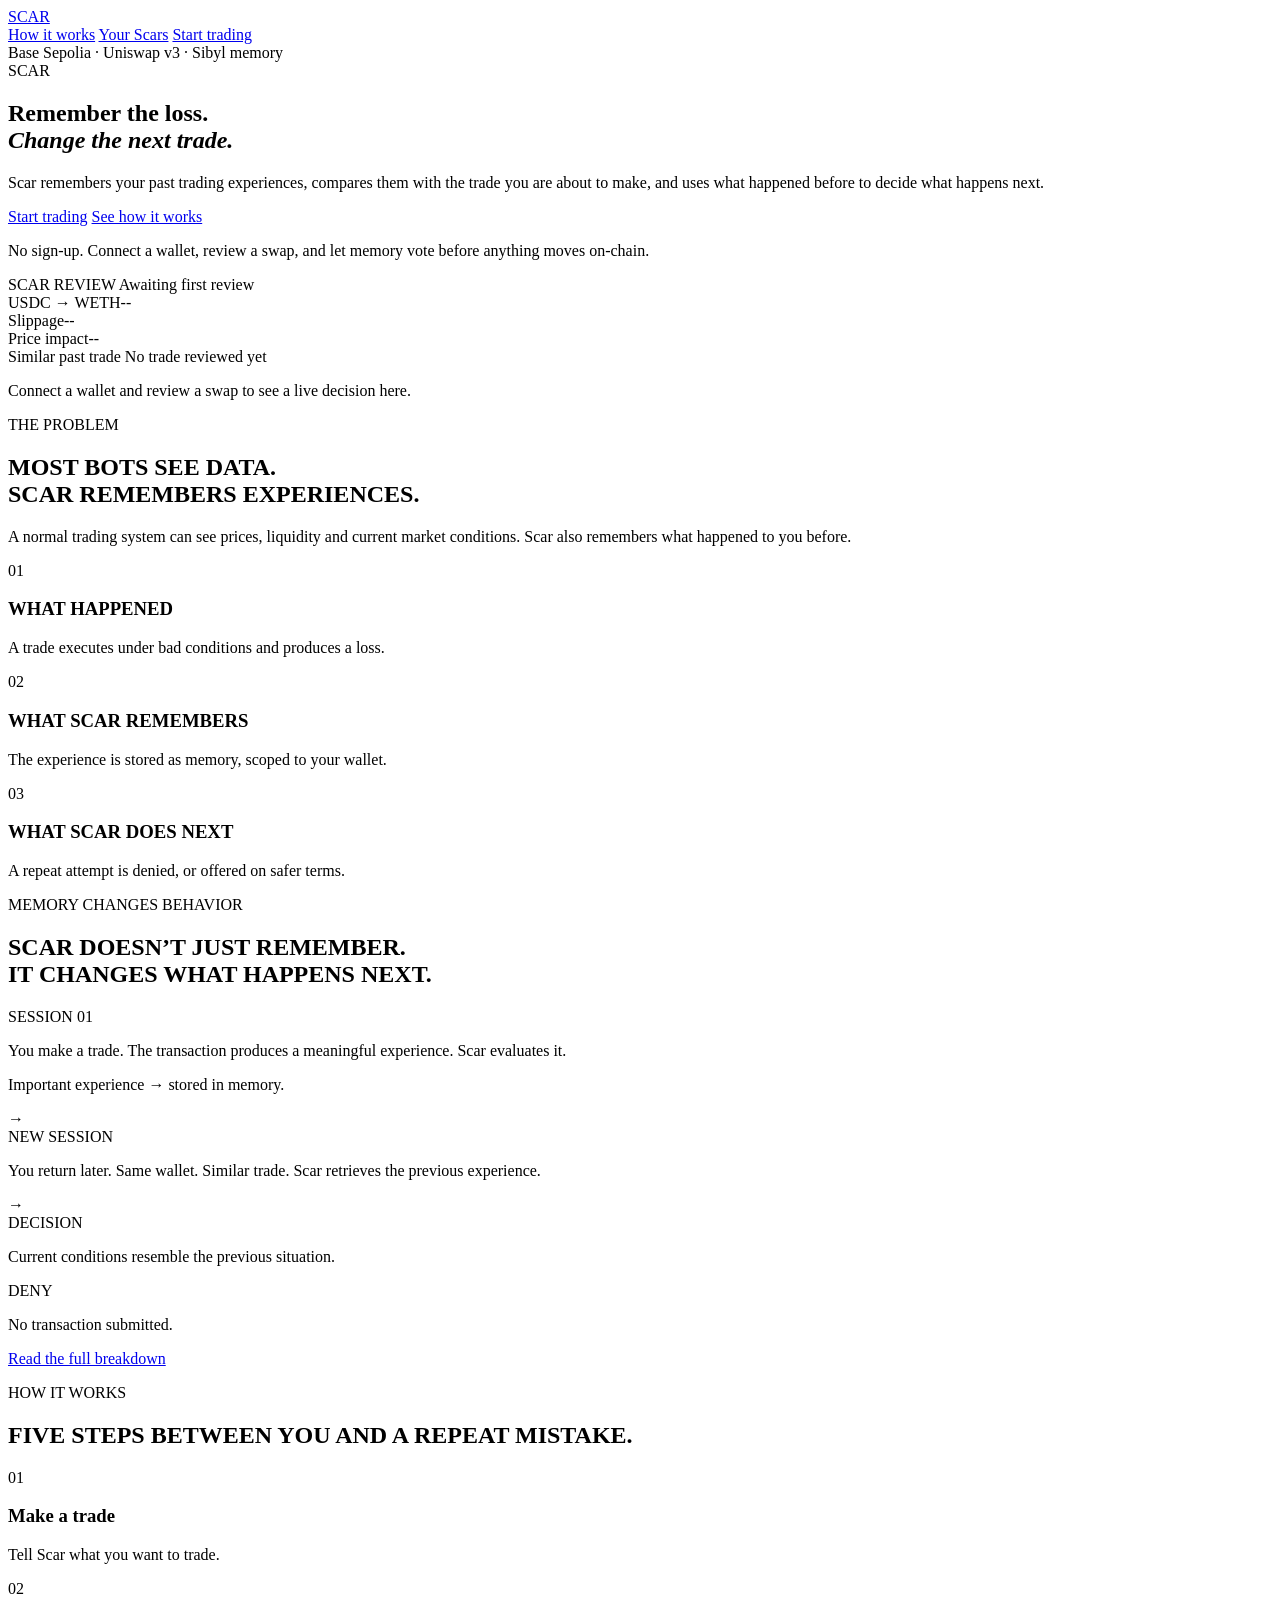
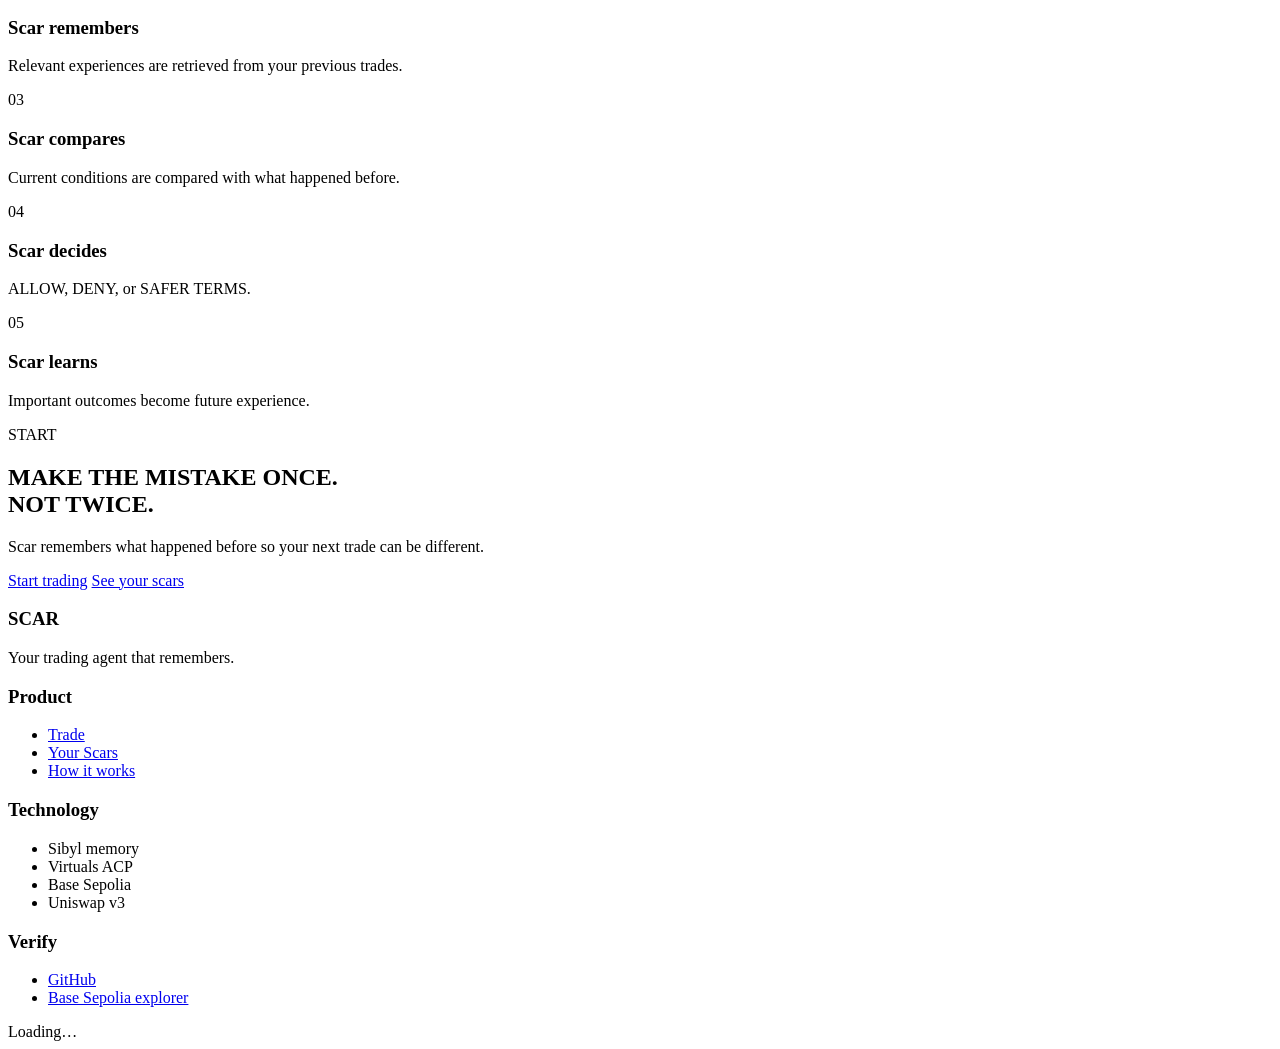
==== commit adc3e3e7: "polish: even session tickets, hover lift, pill breakdown CTA" ====
--- a/static/index.html
+++ b/static/index.html
@@ -128,7 +128,7 @@
             <p class="outcome">No transaction submitted.</p>
           </div>
         </div>
-        <p><a href="/how.html">Read the full breakdown →</a></p>
+        <p class="session-cta"><a class="btn btn-secondary btn-pill" href="/how.html">Read the full breakdown</a></p>
       </div>
     </section>
 
